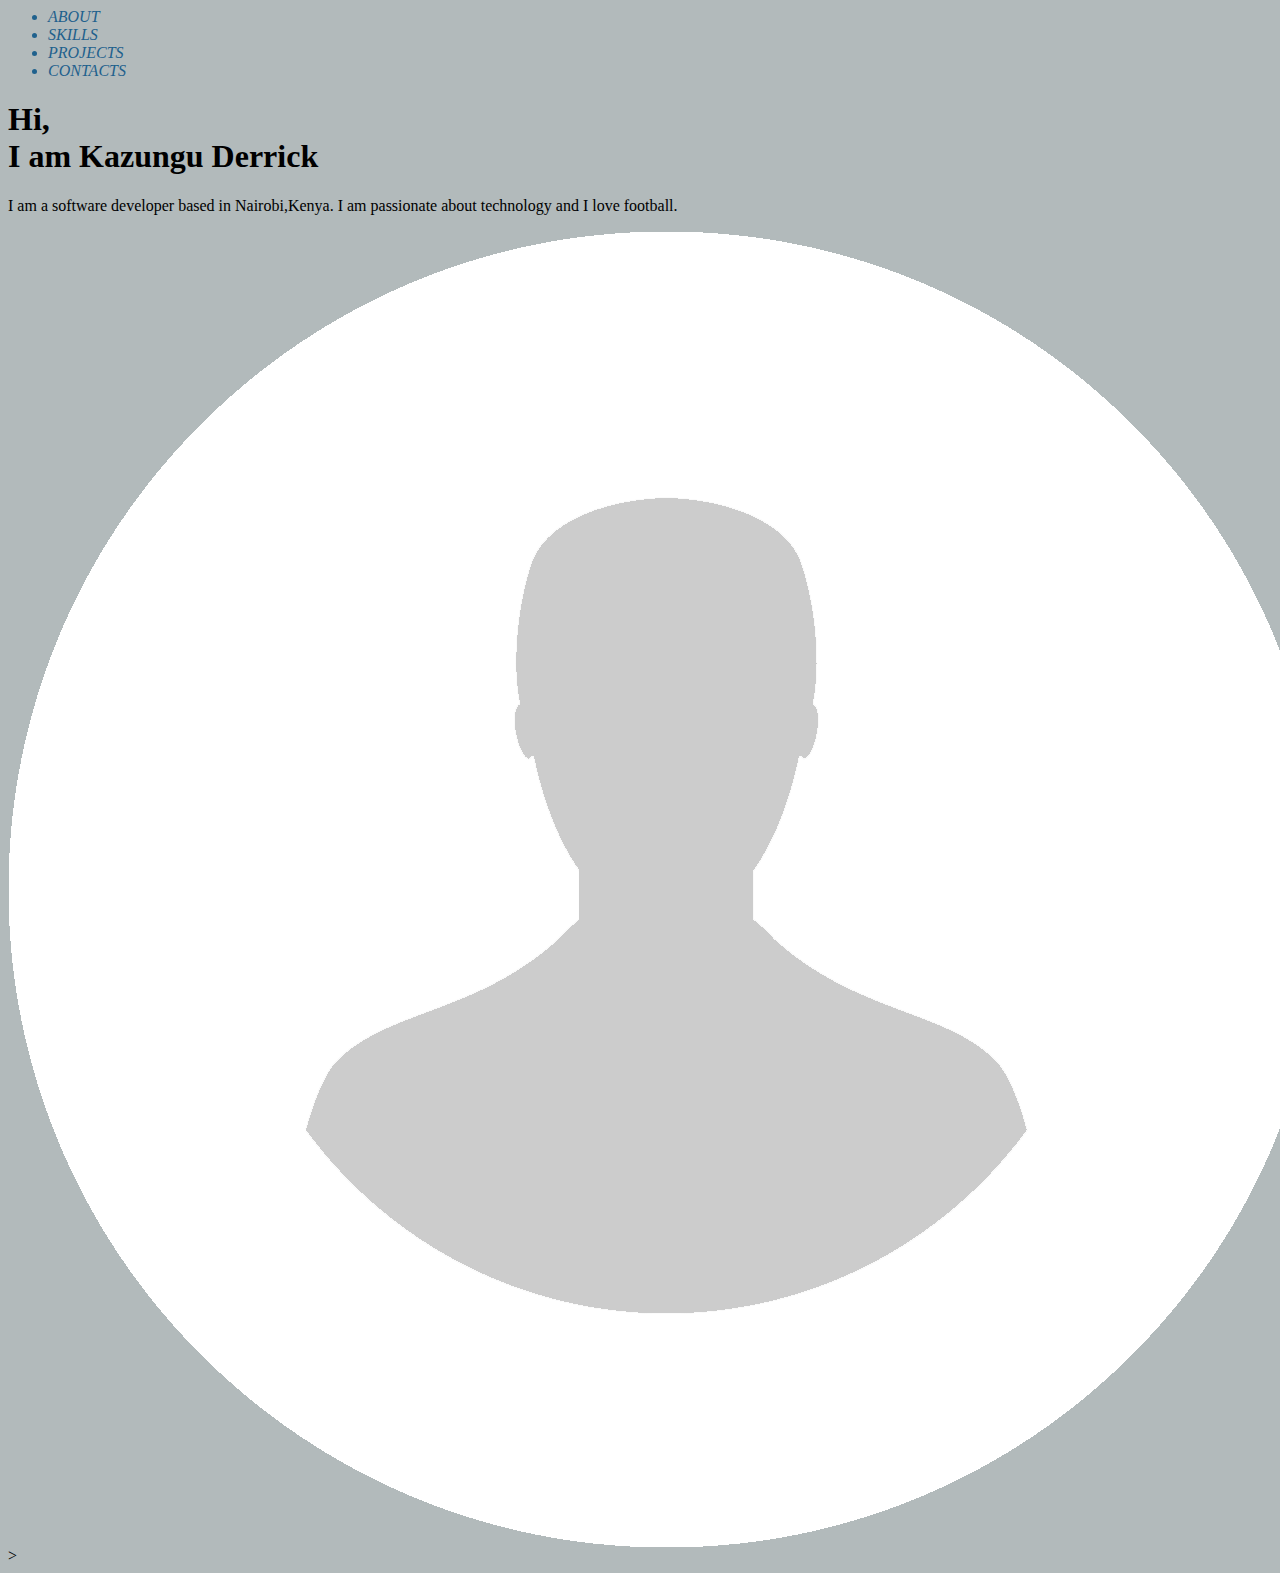
==== index.html @ 2dcb196d "add about section" ====
<html lang="en">
<head>
    <meta charset="UTF-8">
    <meta http-equiv="X-UA-Compatible" content="IE=edge">
    <meta name="viewport" content="width=device-width, initial-scale=1.0">
    <title>Personal Portfolio</title>
    <link rel="stylesheet" href="./assets/style.css">
</head>
<body>
    <header class="main-header">
        <nav>
            <ul class="sections">
                <li class="specific-sections">ABOUT</li>
                <li class="specific-sections">SKILLS</li>
                <li class="specific-sections">PROJECTS</li>
                <li class="specific-sections">CONTACTS</li>
            </ul>
        </nav>
    </header>
    <main>
    <section id="container-1">
        <div class="about">
            <div class="details">
                <h1>Hi, <br> I am Kazungu Derrick </h1>
                <p class="description">I am a software developer based in Nairobi,Kenya. I am passionate about technology and I love football.</p>
            </div>
            <div class="picture">
                <img src="./assets/img.png" alt="my-picture" />
            </div>
        </div>
    </section>
    <!-- skills section -->>
    </main>
</body>
</html>
---- assets/style.css ----
h2{
    font-weight: bold;
    font-family:cursive;
    font-style: normal;
    font-size: x-large;
    color: indigo;
}
body{
    background-color:#B2BABB;
}
li{
    font-style: italic;
    color: #1F618D;
    font-weight: 200;
}
img{
    border-radius:100px;
    
}
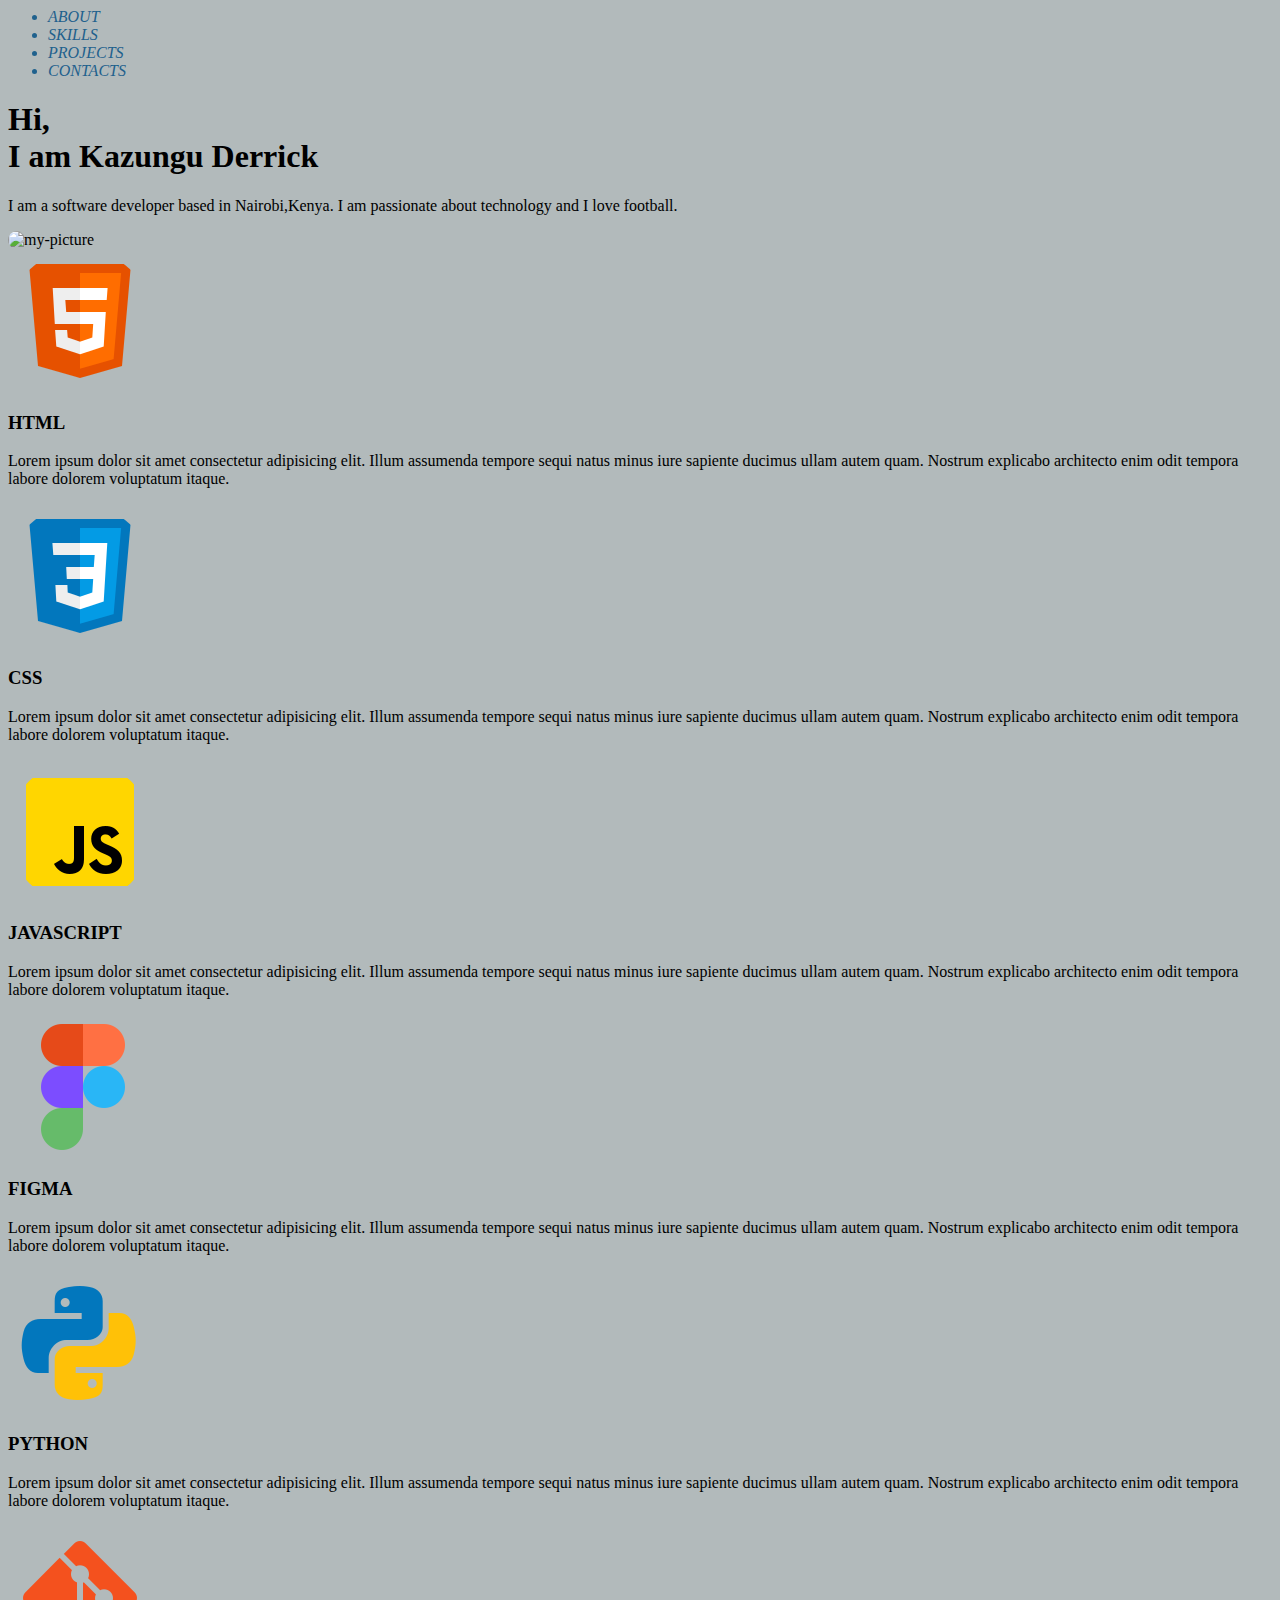
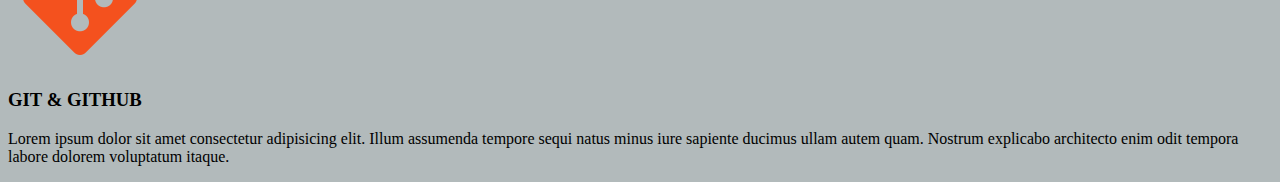
==== commit 68390c7f: "add skills sections and their respective description" ====
--- a/index.html
+++ b/index.html
@@ -25,11 +25,47 @@
                 <p class="description">I am a software developer based in Nairobi,Kenya. I am passionate about technology and I love football.</p>
             </div>
             <div class="picture">
-                <img src="./assets/img.png" alt="my-picture" />
+                <img src="./assets/img1.png" alt="my-picture" />
             </div>
         </div>
     </section>
-    <!-- skills section -->>
+
+    <!-- skills section -->
+    <section id="skills">
+        <div class="skill">
+            <img src="./assets/icons8-html-5-144.png" alt="">
+            <h3>HTML</h3>
+            <p class="skill-description">Lorem ipsum dolor sit amet consectetur adipisicing elit. Illum assumenda tempore sequi natus minus iure sapiente ducimus ullam autem quam. Nostrum explicabo architecto enim odit tempora labore dolorem voluptatum itaque.</p>
+        </div>
+        <div class="skill">
+            <img src="./assets/icons8-css3-144.png" alt="">
+            <h3>CSS</h3>
+            <p class="skill-description">Lorem ipsum dolor sit amet consectetur adipisicing elit. Illum assumenda tempore sequi natus minus iure sapiente ducimus ullam autem quam. Nostrum explicabo architecto enim odit tempora labore dolorem voluptatum itaque.</p>
+        </div>
+        <div class="skill">
+            <img src="./assets/icons8-javascript-144.png" alt="">
+            <h3>JAVASCRIPT</h3>
+            <p class="skill-description">Lorem ipsum dolor sit amet consectetur adipisicing elit. Illum assumenda tempore sequi natus minus iure sapiente ducimus ullam autem quam. Nostrum explicabo architecto enim odit tempora labore dolorem voluptatum itaque.</p>
+        </div>
+        <div class="skill">
+            <img src="./assets/icons8-figma-144.png" alt="">
+            <h3>FIGMA</h3>
+            <p class="skill-description">Lorem ipsum dolor sit amet consectetur adipisicing elit. Illum assumenda tempore sequi natus minus iure sapiente ducimus ullam autem quam. Nostrum explicabo architecto enim odit tempora labore dolorem voluptatum itaque.</p>
+        </div>
+        <div class="skill">
+            <img src="./assets/icons8-python-144.png" alt="">
+            <h3>PYTHON</h3>
+            <p class="skill-description">Lorem ipsum dolor sit amet consectetur adipisicing elit. Illum assumenda tempore sequi natus minus iure sapiente ducimus ullam autem quam. Nostrum explicabo architecto enim odit tempora labore dolorem voluptatum itaque.</p>
+        </div>
+        <div class="skill">
+            <img src="./assets/icons8-git-144.png" alt="">
+            <h3>GIT & GITHUB</h3>
+            <p class="skill-description">Lorem ipsum dolor sit amet consectetur adipisicing elit. Illum assumenda tempore sequi natus minus iure sapiente ducimus ullam autem quam. Nostrum explicabo architecto enim odit tempora labore dolorem voluptatum itaque.</p>
+        </div>
+        
+
+    </section>
+
     </main>
 </body>
 </html>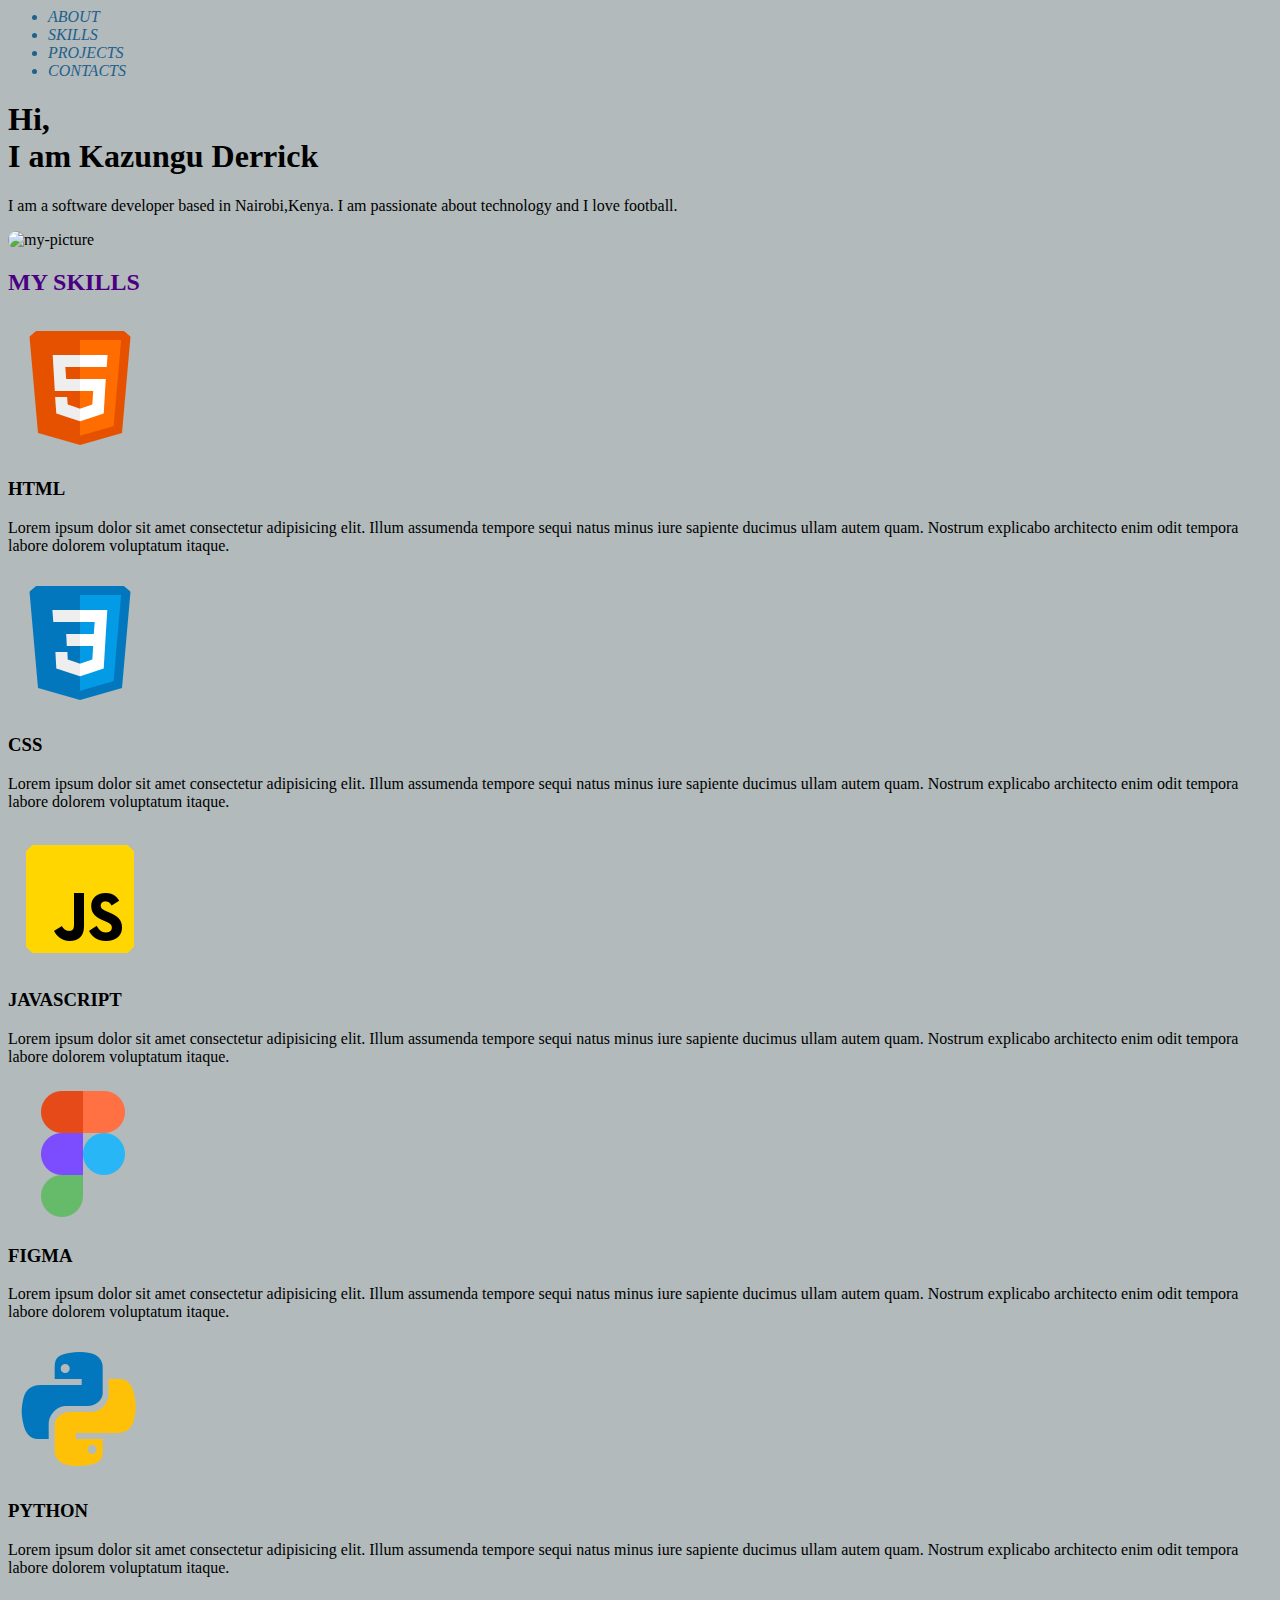
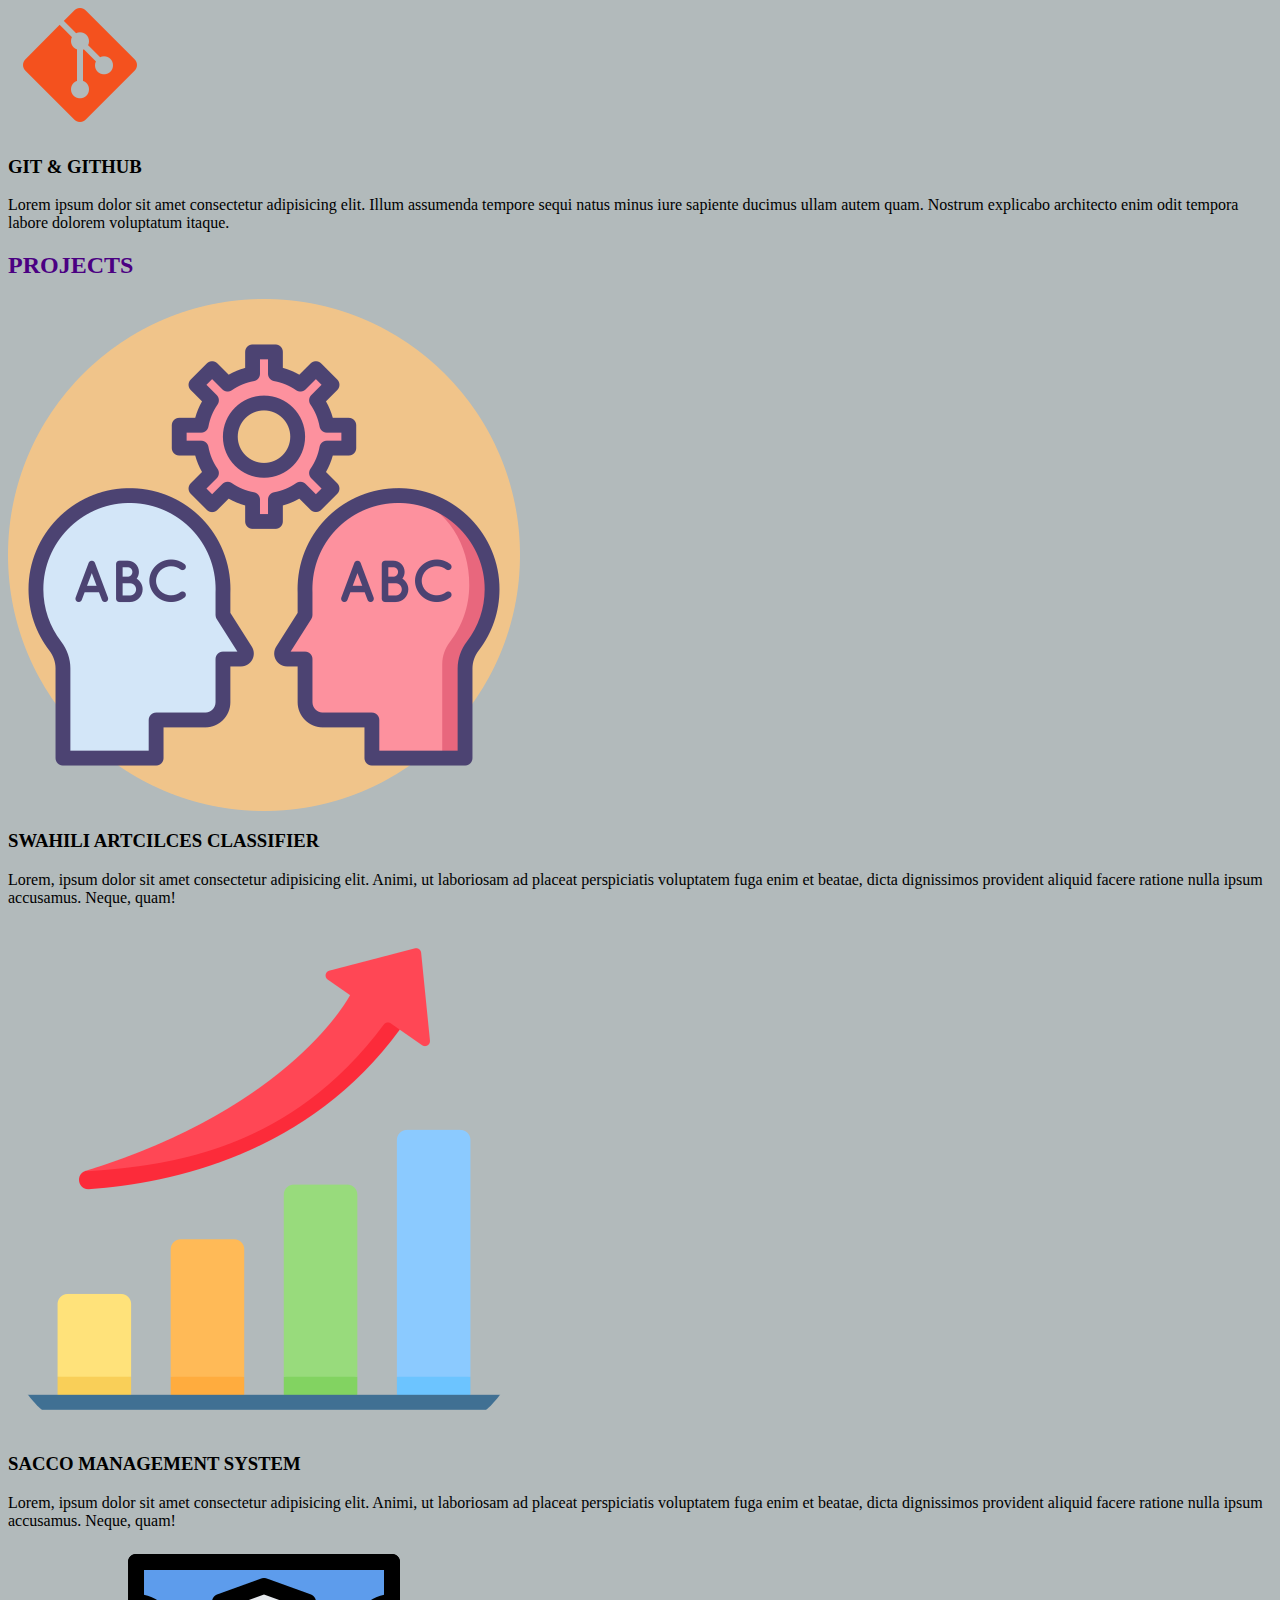
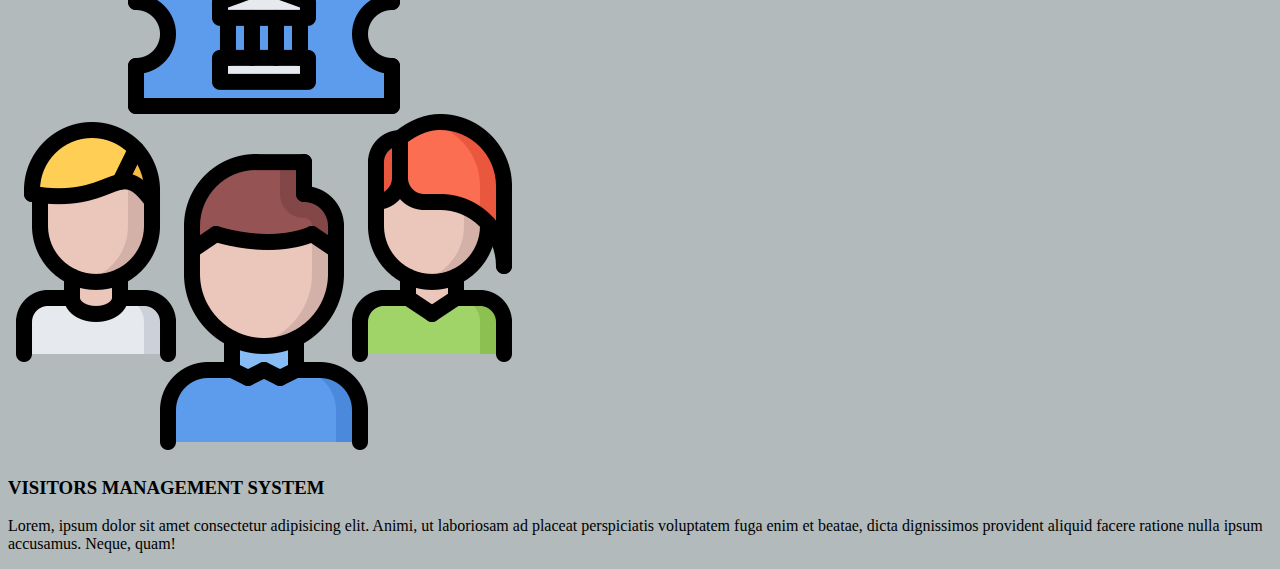
==== commit 57dacca4: "add projects section" ====
--- a/index.html
+++ b/index.html
@@ -32,6 +32,7 @@
 
     <!-- skills section -->
     <section id="skills">
+        <h2>MY SKILLS</h2>
         <div class="skill">
             <img src="./assets/icons8-html-5-144.png" alt="">
             <h3>HTML</h3>
@@ -62,7 +63,26 @@
             <h3>GIT & GITHUB</h3>
             <p class="skill-description">Lorem ipsum dolor sit amet consectetur adipisicing elit. Illum assumenda tempore sequi natus minus iure sapiente ducimus ullam autem quam. Nostrum explicabo architecto enim odit tempora labore dolorem voluptatum itaque.</p>
         </div>
-        
+    </section>
+
+    <!-- projects section -->
+    <section id="projects-section">
+        <h2>PROJECTS</h2>
+        <div class="project">
+            <img src="./assets/language.png" alt="NLP">
+            <h3>SWAHILI ARTCILCES CLASSIFIER</h3>
+            <p>Lorem, ipsum dolor sit amet consectetur adipisicing elit. Animi, ut laboriosam ad placeat perspiciatis voluptatem fuga enim et beatae, dicta dignissimos provident aliquid facere ratione nulla ipsum accusamus. Neque, quam!</p>
+        </div>
+        <div class="project">
+            <img src="./assets/growth.png" alt="NLP">
+            <h3>SACCO MANAGEMENT SYSTEM</h3>
+            <p>Lorem, ipsum dolor sit amet consectetur adipisicing elit. Animi, ut laboriosam ad placeat perspiciatis voluptatem fuga enim et beatae, dicta dignissimos provident aliquid facere ratione nulla ipsum accusamus. Neque, quam!</p>
+        </div>
+        <div class="project">
+            <img src="./assets/visitors.png" alt="NLP">
+            <h3>VISITORS MANAGEMENT SYSTEM</h3>
+            <p>Lorem, ipsum dolor sit amet consectetur adipisicing elit. Animi, ut laboriosam ad placeat perspiciatis voluptatem fuga enim et beatae, dicta dignissimos provident aliquid facere ratione nulla ipsum accusamus. Neque, quam!</p>
+        </div>
 
     </section>
 
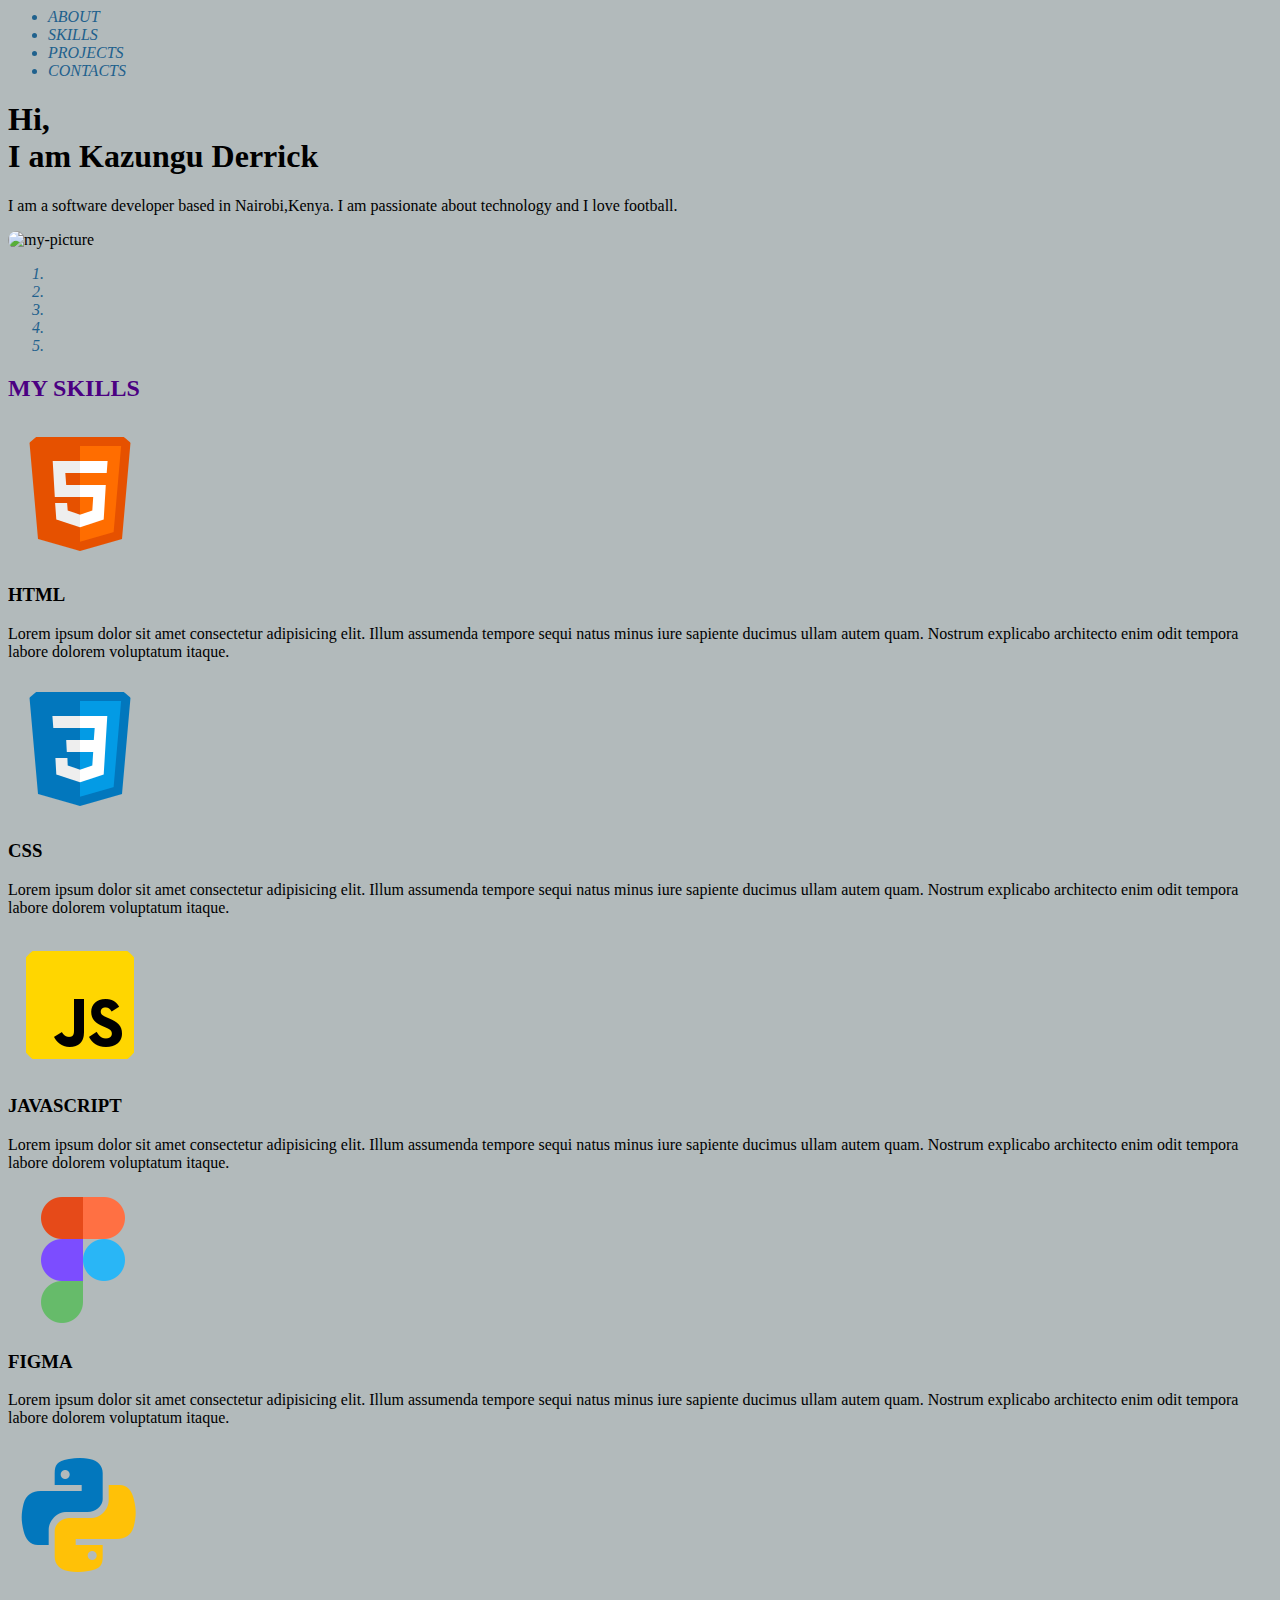
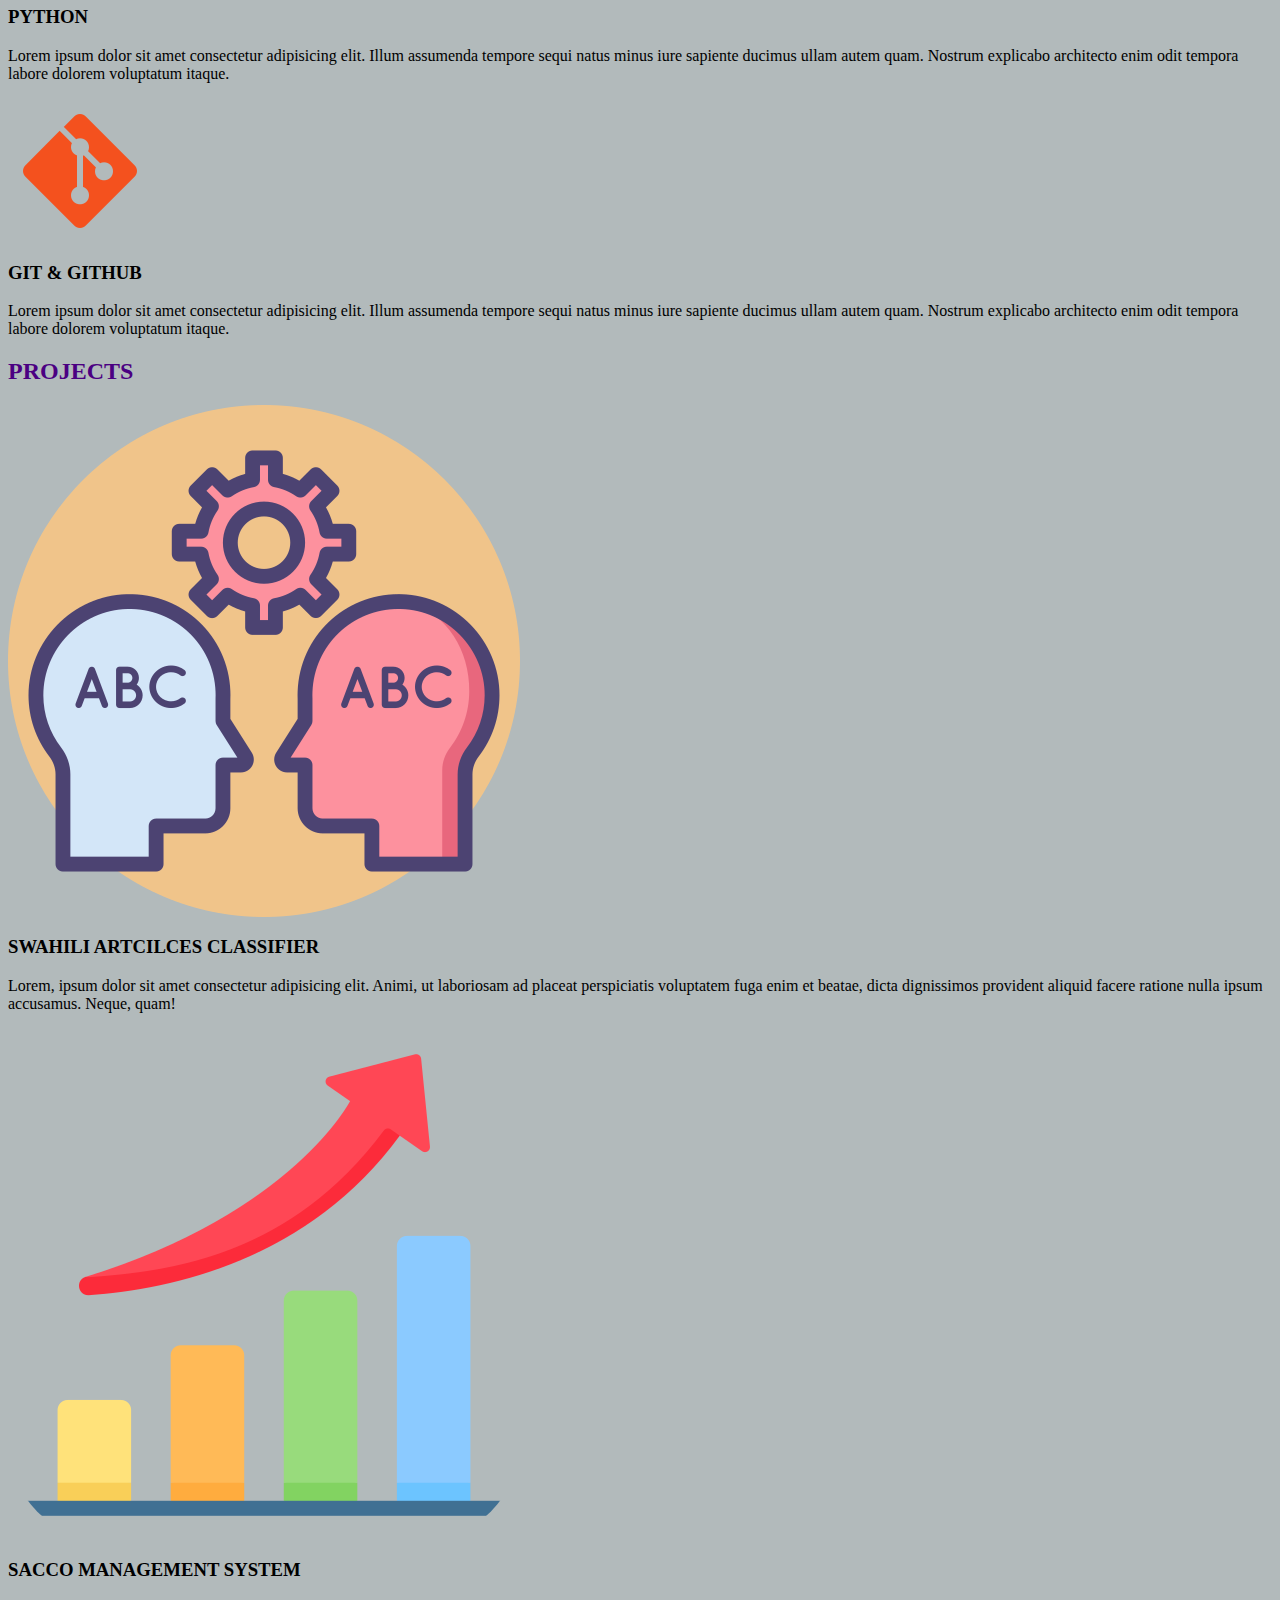
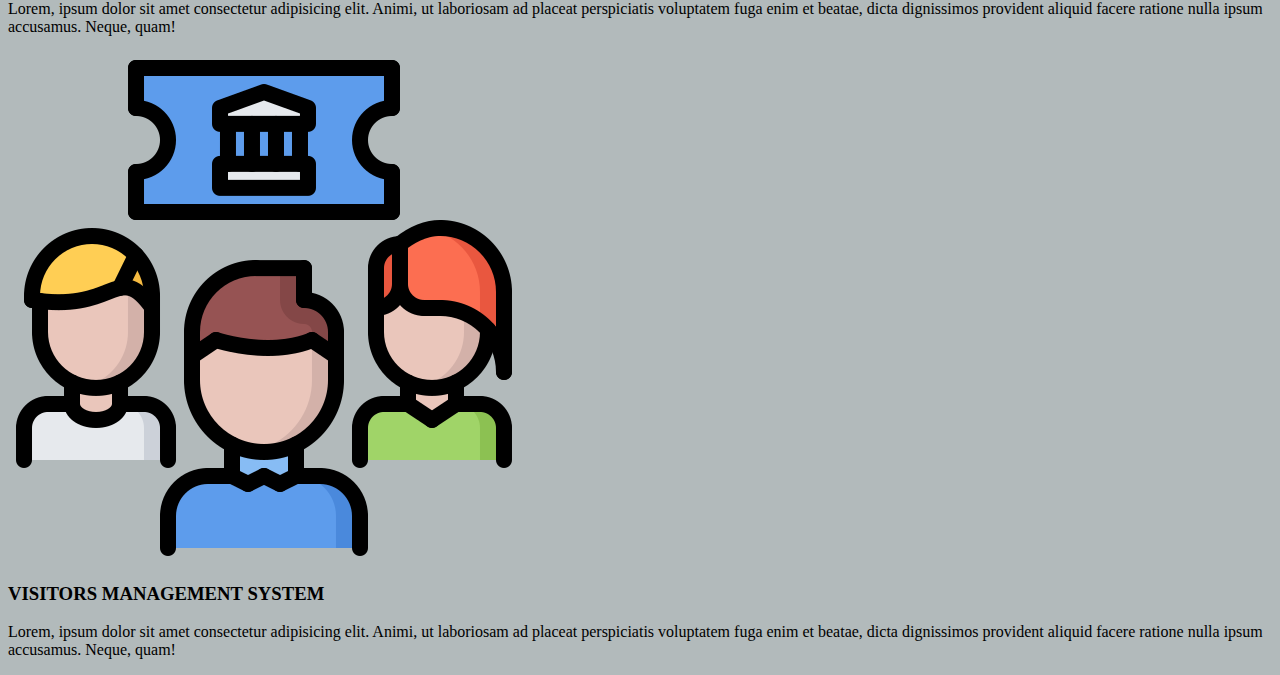
==== commit ba74438b: "add contacts section" ====
--- a/index.html
+++ b/index.html
@@ -26,6 +26,15 @@
             </div>
             <div class="picture">
                 <img src="./assets/img1.png" alt="my-picture" />
+            </div>
+            <div class="contact">
+                <ol>
+                    <li><i class="fa fa-whatsapp" aria-hidden="true"></i></li>
+                    <li><i class="fa fa-envelope" aria-hidden="true"></i></li>
+                    <li><i class="fa fa-linkedin-square" aria-hidden="true"></i></li>
+                    <li><i class="fa fa-twitter" aria-hidden="true"></i></li>
+                    <li><i class="fa fa-phone" aria-hidden="true"></i></li>
+                </ol>
             </div>
         </div>
     </section>
@@ -83,9 +92,13 @@
             <h3>VISITORS MANAGEMENT SYSTEM</h3>
             <p>Lorem, ipsum dolor sit amet consectetur adipisicing elit. Animi, ut laboriosam ad placeat perspiciatis voluptatem fuga enim et beatae, dicta dignissimos provident aliquid facere ratione nulla ipsum accusamus. Neque, quam!</p>
         </div>
+    </section>
+
+<!-- contacts section -->
+    <section id="contacts">
+
 
     </section>
-
     </main>
 </body>
 </html>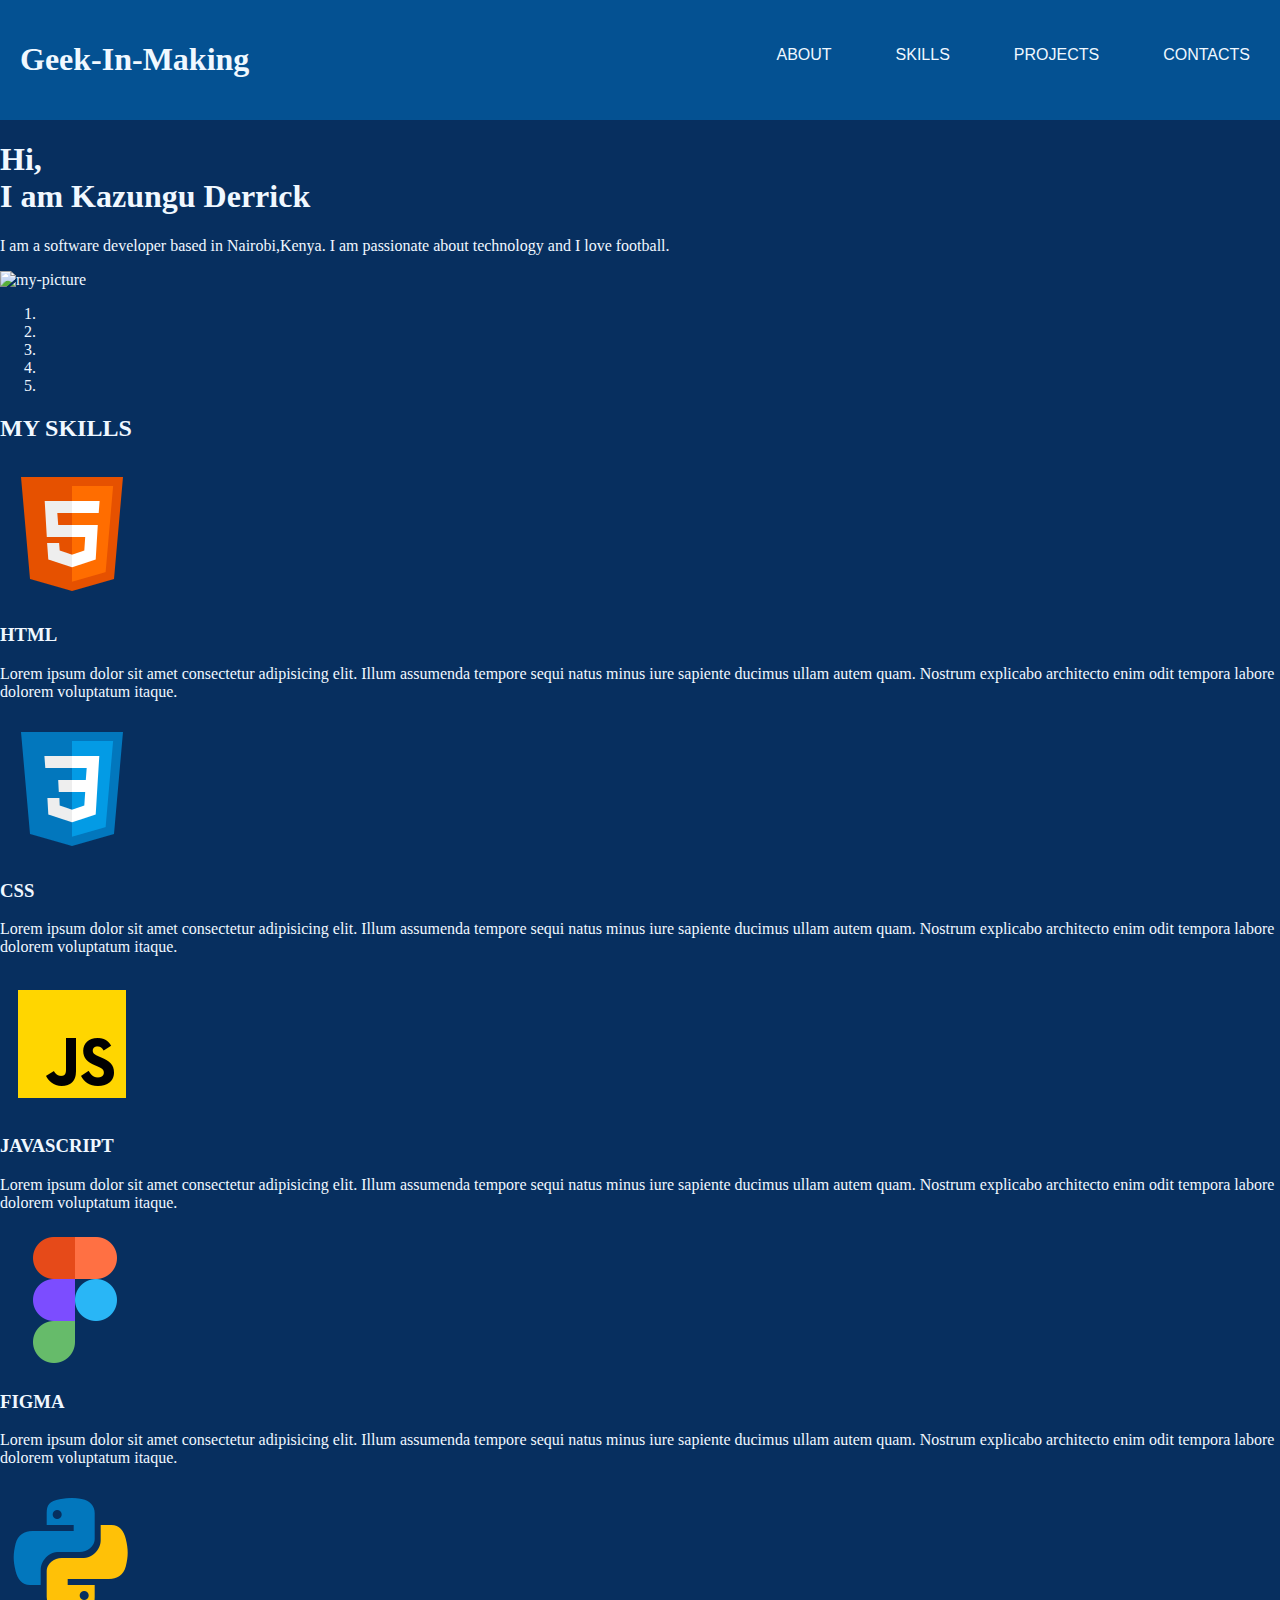
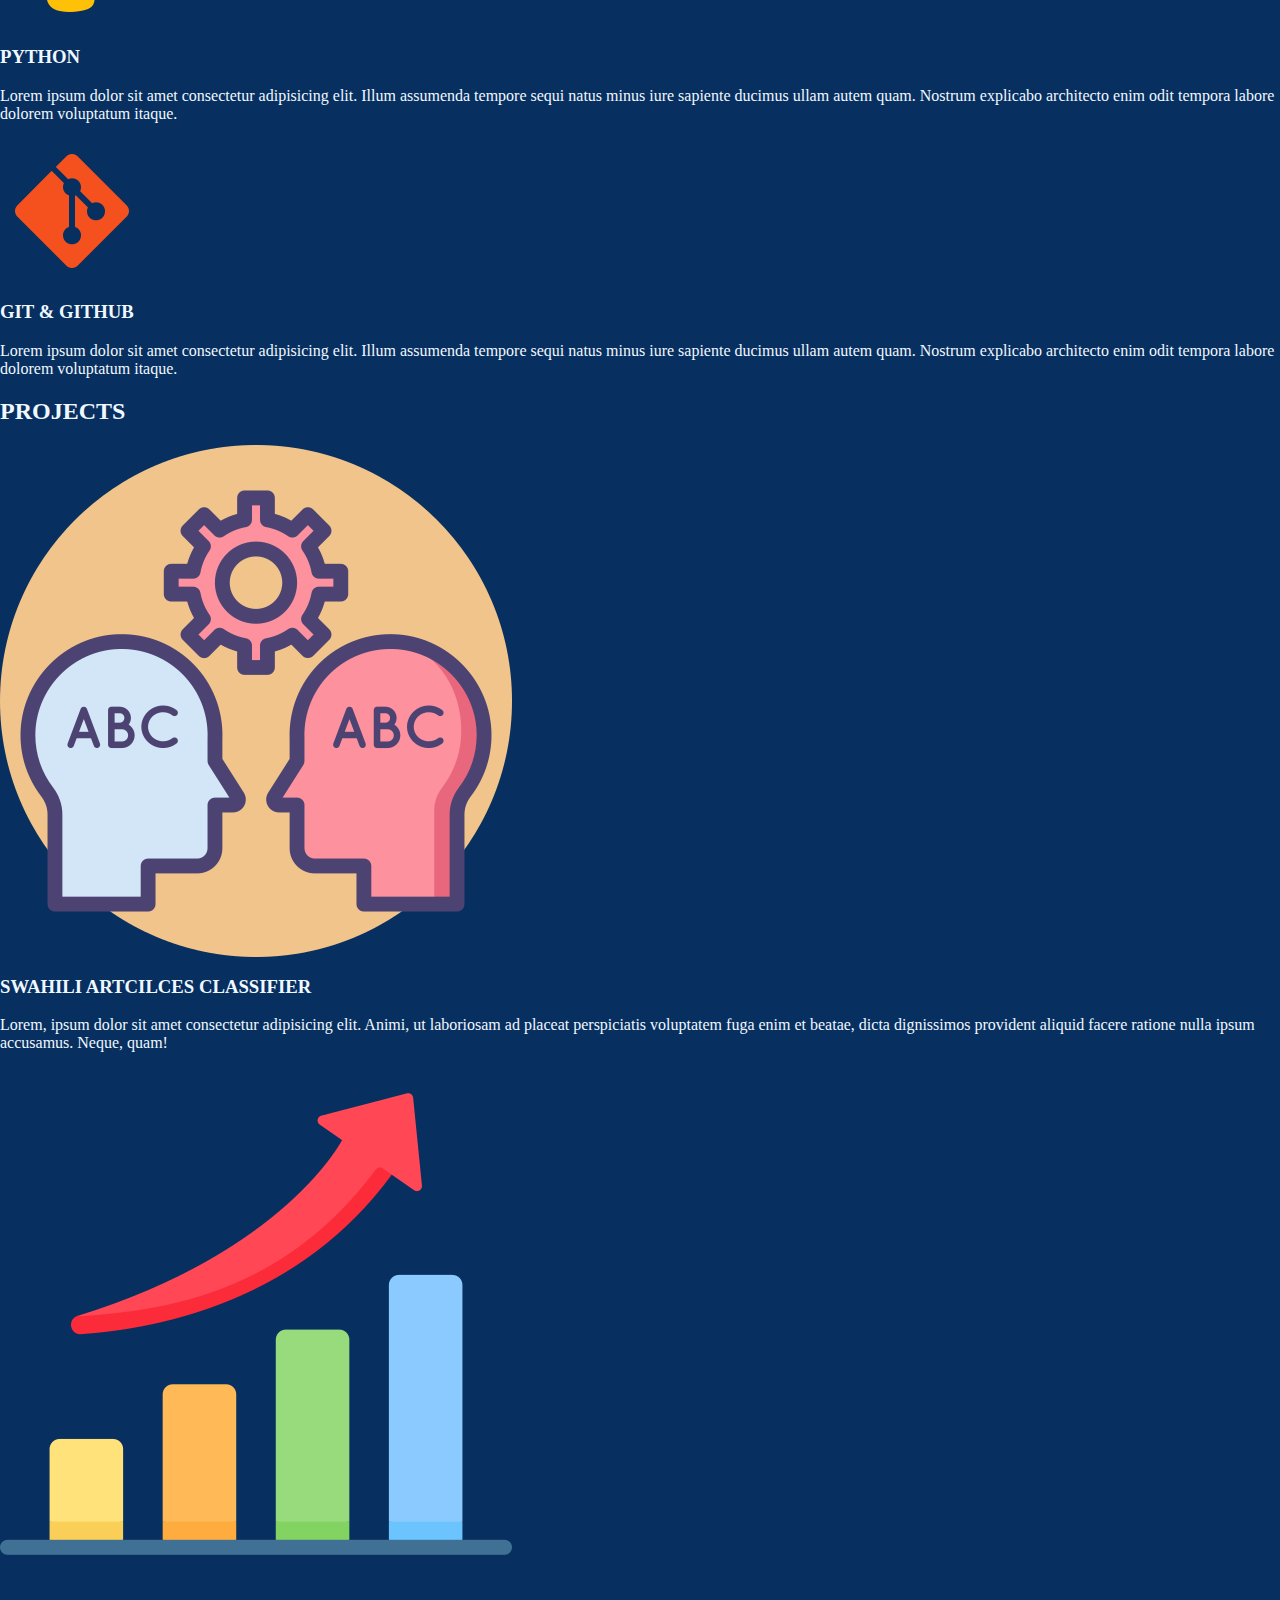
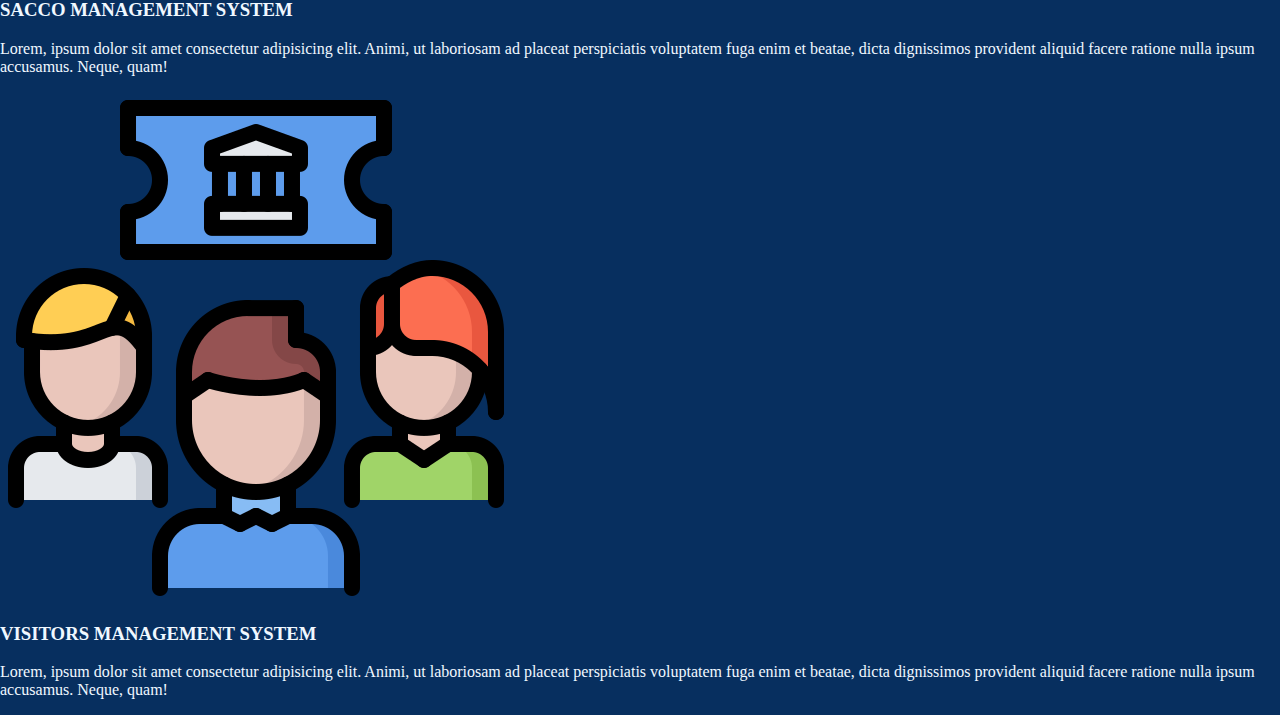
==== commit 2952a044: "style navigation bar" ====
--- a/index.html
+++ b/index.html
@@ -9,12 +9,18 @@
 <body>
     <header class="main-header">
         <nav>
+            <div class="name">
+               <h1>Geek-In-Making</h1>
+            </div>
+            <div class="links">
             <ul class="sections">
+               
                 <li class="specific-sections">ABOUT</li>
                 <li class="specific-sections">SKILLS</li>
                 <li class="specific-sections">PROJECTS</li>
                 <li class="specific-sections">CONTACTS</li>
             </ul>
+        </div>
         </nav>
     </header>
     <main>
--- a/assets/style.css
+++ b/assets/style.css
@@ -1,19 +1,36 @@
-h2{
-    font-weight: bold;
-    font-family:cursive;
-    font-style: normal;
-    font-size: x-large;
-    color: indigo;
+*{
+    color: aliceblue;
 }
-body{
-    background-color:#B2BABB;
+body {
+    background-color: #B2BABB;
+    margin: 0;
+    padding: 0;
+    background-color: #072F5F;
+    color: ;
 }
-li{
-    font-style: italic;
-    color: #1F618D;
-    font-weight: 200;
+
+nav {
+    display: flex;
+    justify-content: space-between;
+    /* display: inline-block; */
+    width: 100%;
+    z-index: 1;
+    /* position: fixed; */
+    /* background-color: #072F5F; */
+    /* color: aliceblue; */
+    background-color: #045192
 }
-img{
-    border-radius:100px;
-    
+
+nav>.name {
+    width: 40%
+}
+
+nav>.name>h1 {
+    padding: 20px;
+}
+
+nav>.links>.sections>li {
+    display: inline-block;
+    padding: 30px;
+    font-family: 'Gill Sans', 'Gill Sans MT', Calibri, 'Trebuchet MS', sans-serif;
 }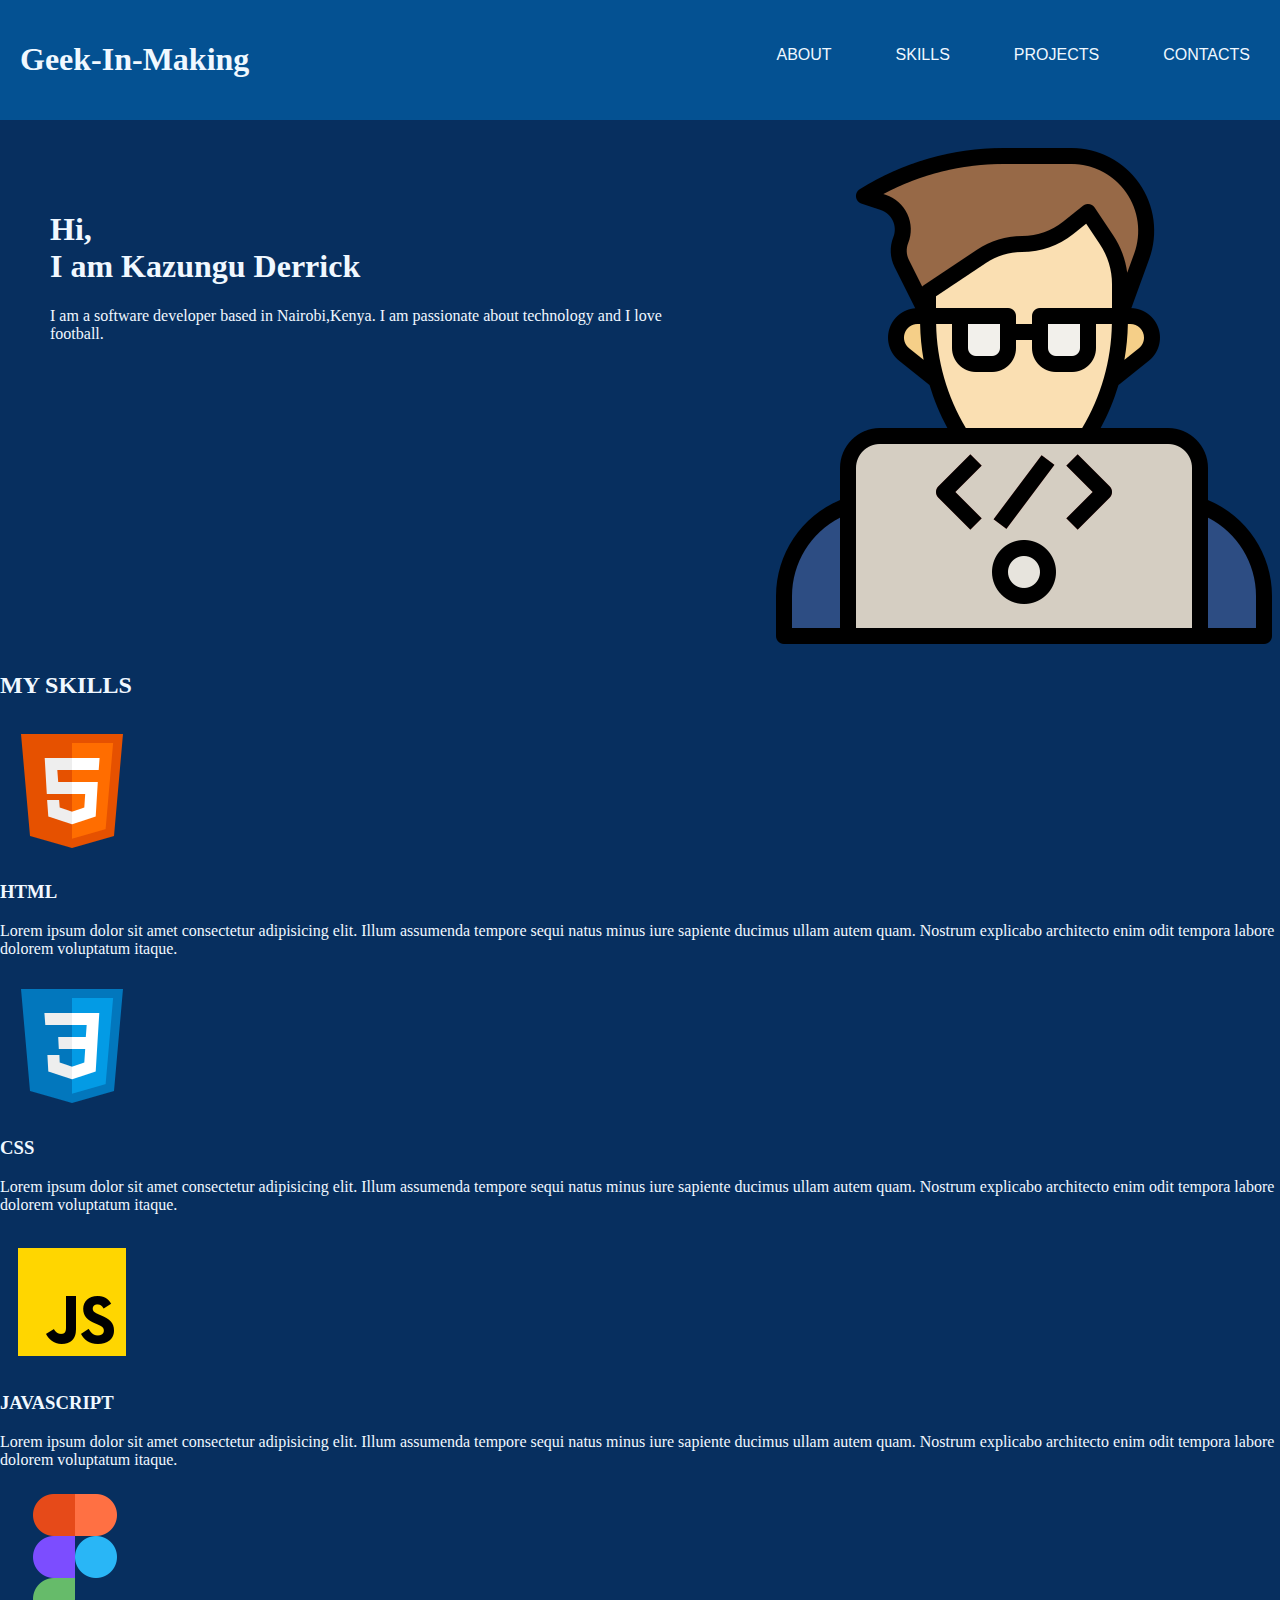
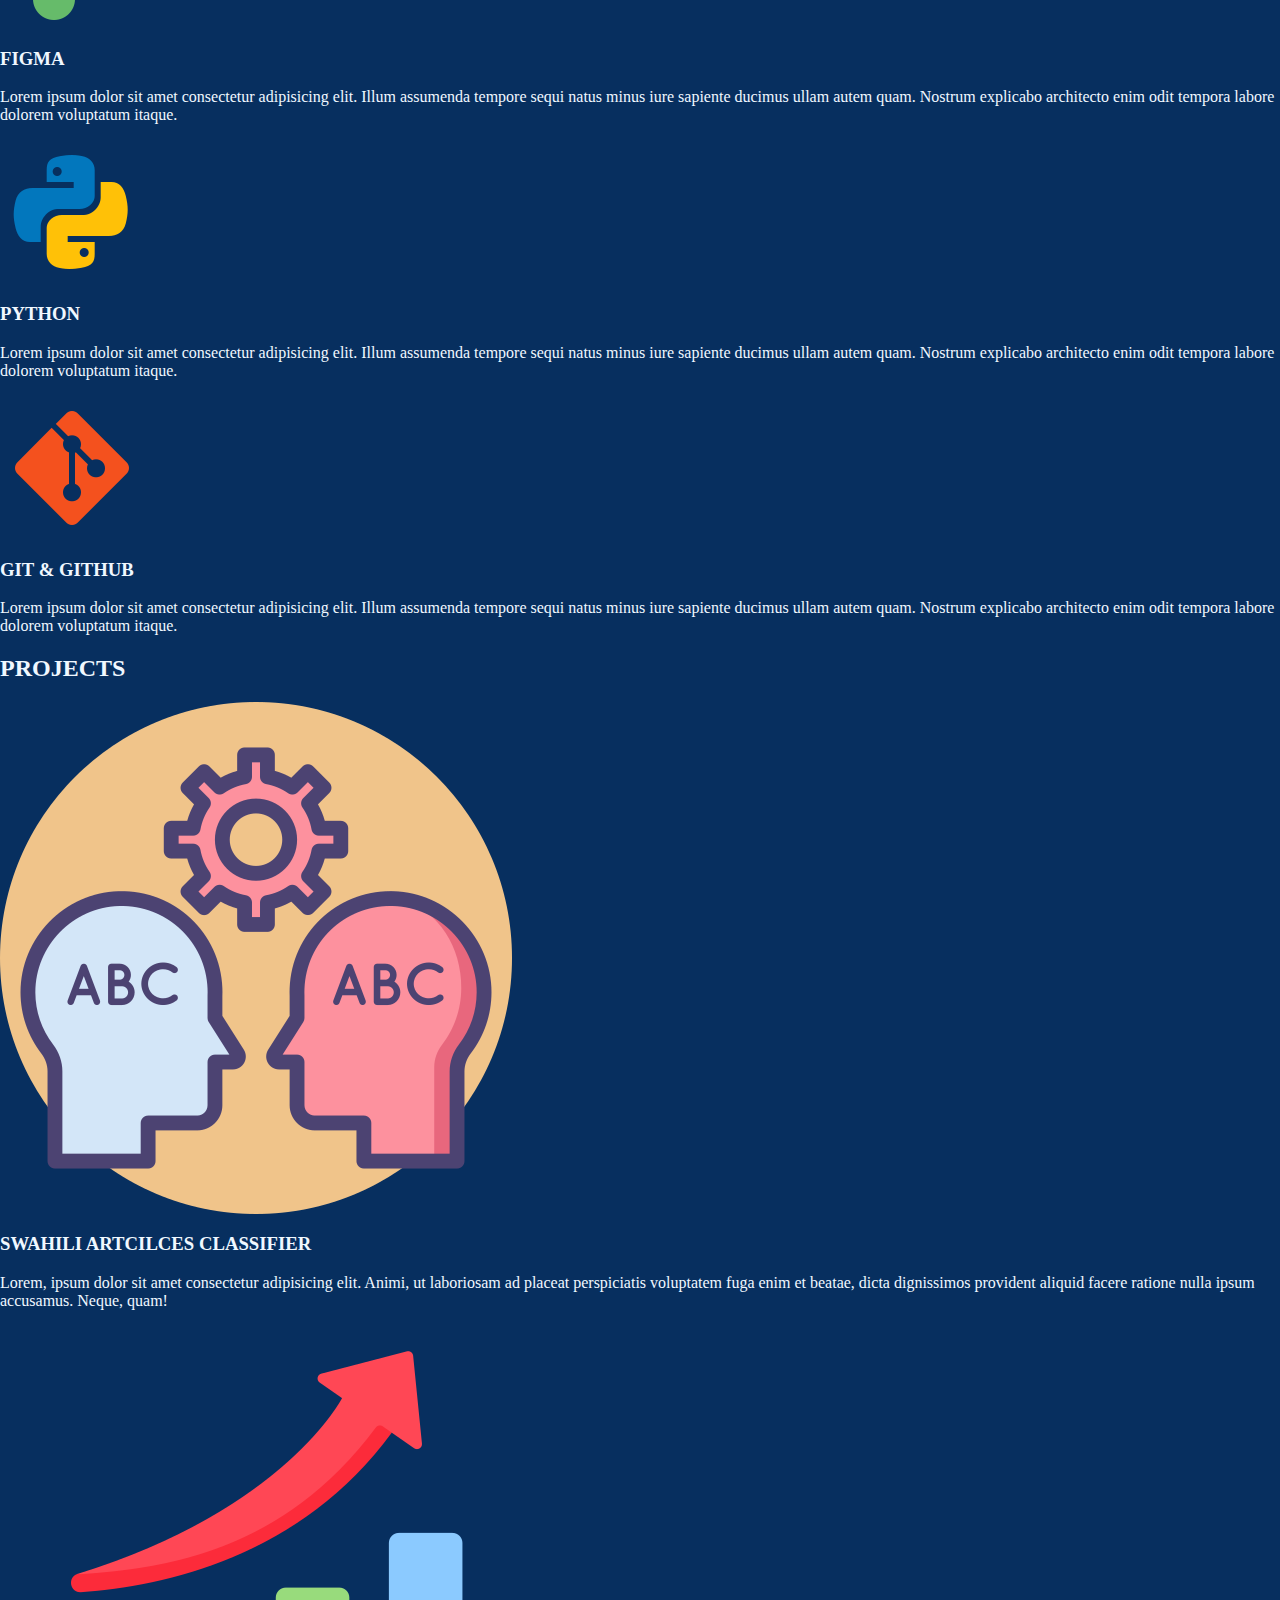
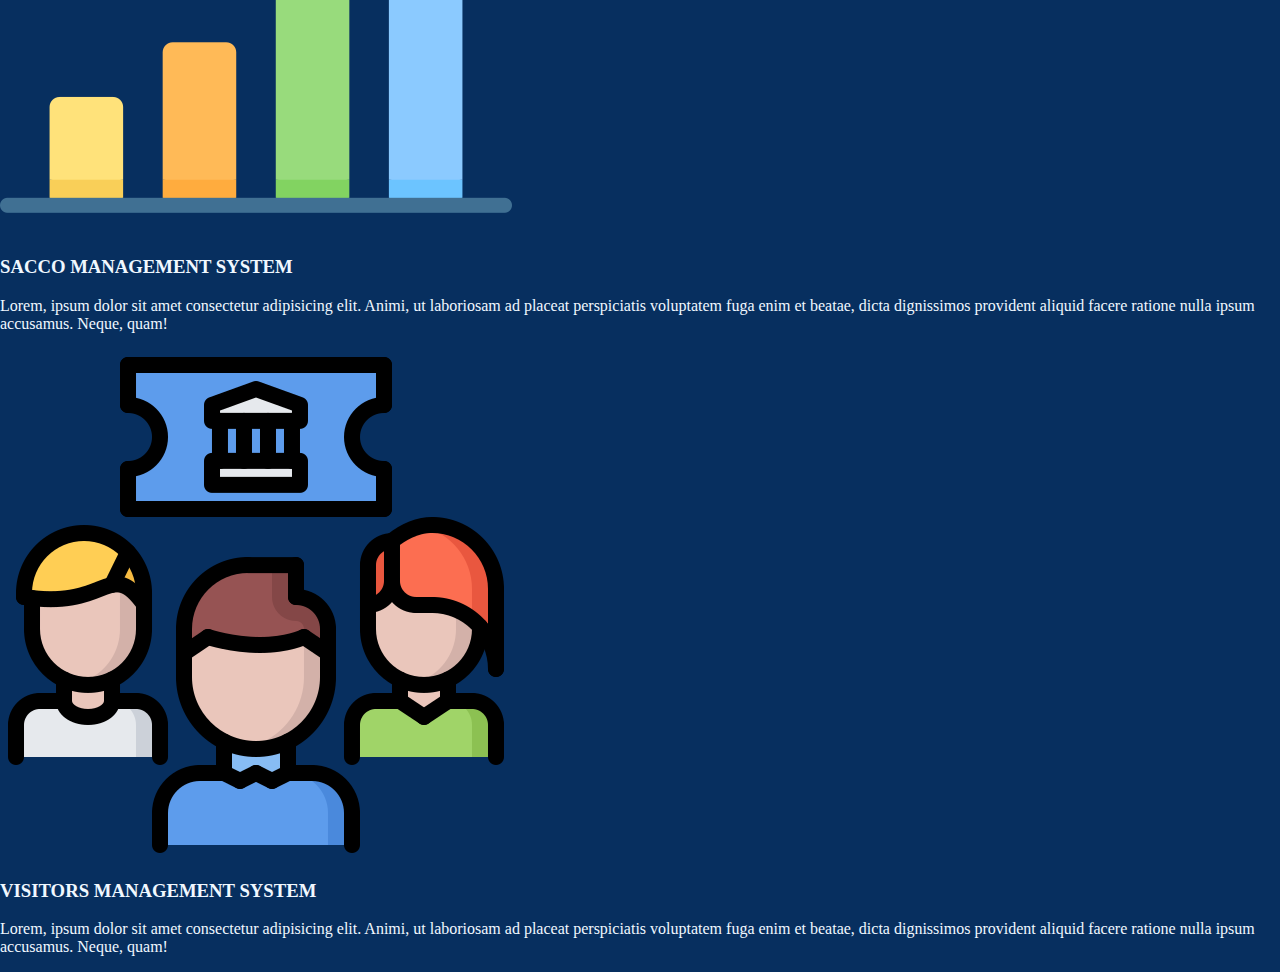
==== commit b575c20e: "style about section" ====
--- a/index.html
+++ b/index.html
@@ -31,9 +31,9 @@
                 <p class="description">I am a software developer based in Nairobi,Kenya. I am passionate about technology and I love football.</p>
             </div>
             <div class="picture">
-                <img src="./assets/img1.png" alt="my-picture" />
+                <img src="./assets/coding.png" alt="my-picture" />
             </div>
-            <div class="contact">
+            <!-- <div class="contact">
                 <ol>
                     <li><i class="fa fa-whatsapp" aria-hidden="true"></i></li>
                     <li><i class="fa fa-envelope" aria-hidden="true"></i></li>
@@ -41,7 +41,7 @@
                     <li><i class="fa fa-twitter" aria-hidden="true"></i></li>
                     <li><i class="fa fa-phone" aria-hidden="true"></i></li>
                 </ol>
-            </div>
+            </div> -->
         </div>
     </section>
 
--- a/assets/style.css
+++ b/assets/style.css
@@ -12,12 +12,8 @@
 nav {
     display: flex;
     justify-content: space-between;
-    /* display: inline-block; */
     width: 100%;
     z-index: 1;
-    /* position: fixed; */
-    /* background-color: #072F5F; */
-    /* color: aliceblue; */
     background-color: #045192
 }
 
@@ -33,4 +29,18 @@
     display: inline-block;
     padding: 30px;
     font-family: 'Gill Sans', 'Gill Sans MT', Calibri, 'Trebuchet MS', sans-serif;
-}+} 
+main{
+    margin-top: 20px;
+}
+main > #container-1 > .about{
+    width: 100%;
+    display: flex;
+    justify-content: space-evenly;
+    /* padding: 30px; */
+}
+main > #container-1 > .about > .details , picture{
+    padding: 30px;
+    margin: 20px;
+}
+ 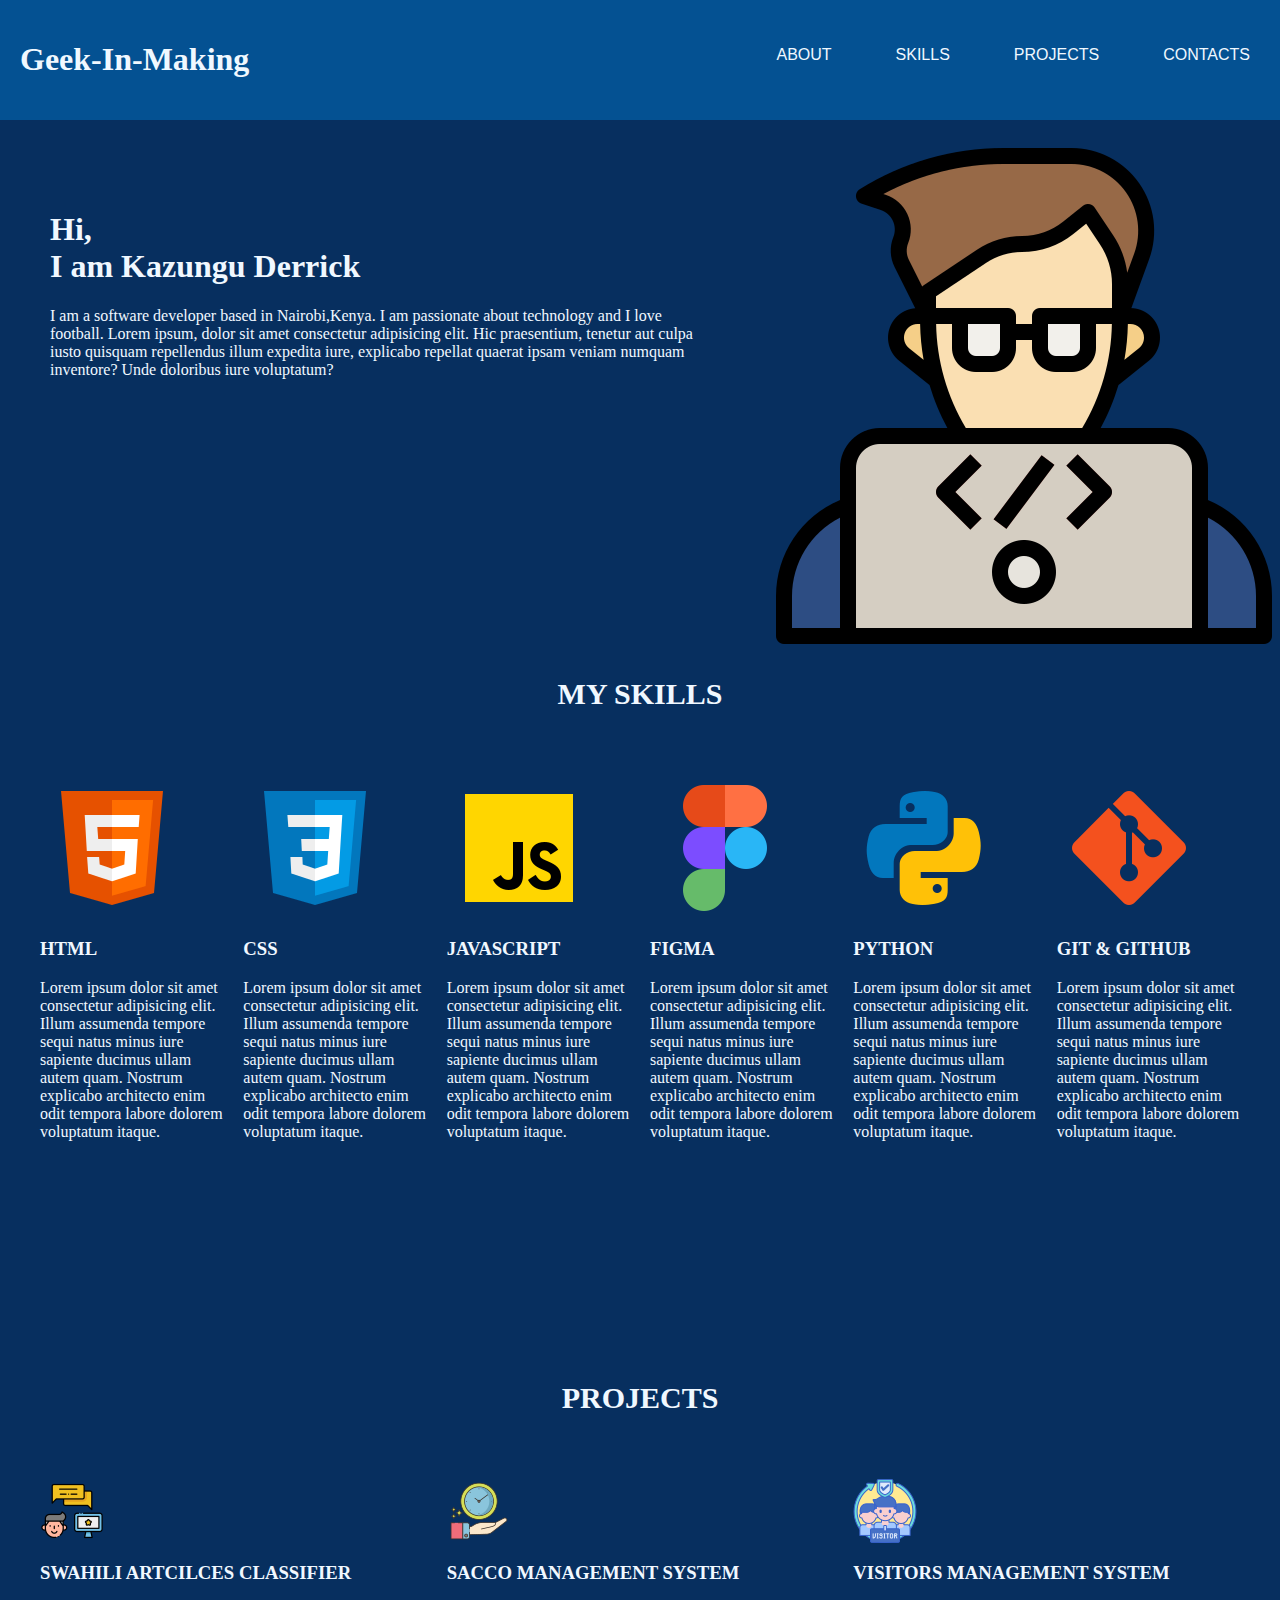
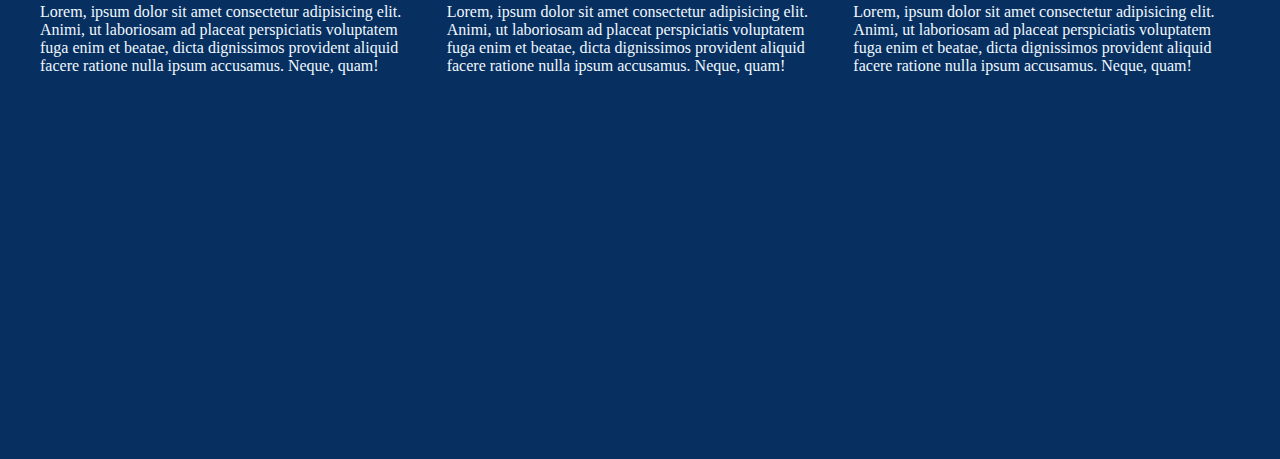
==== commit d07305d9: "style project section" ====
--- a/index.html
+++ b/index.html
@@ -28,7 +28,7 @@
         <div class="about">
             <div class="details">
                 <h1>Hi, <br> I am Kazungu Derrick </h1>
-                <p class="description">I am a software developer based in Nairobi,Kenya. I am passionate about technology and I love football.</p>
+                <p class="description">I am a software developer based in Nairobi,Kenya. I am passionate about technology and I love football. Lorem ipsum, dolor sit amet consectetur adipisicing elit. Hic praesentium, tenetur aut culpa iusto quisquam repellendus illum expedita iure, explicabo repellat quaerat ipsam veniam numquam inventore? Unde doloribus iure voluptatum?</p>
             </div>
             <div class="picture">
                 <img src="./assets/coding.png" alt="my-picture" />
@@ -48,6 +48,7 @@
     <!-- skills section -->
     <section id="skills">
         <h2>MY SKILLS</h2>
+        <div class="my-skills">
         <div class="skill">
             <img src="./assets/icons8-html-5-144.png" alt="">
             <h3>HTML</h3>
@@ -78,26 +79,31 @@
             <h3>GIT & GITHUB</h3>
             <p class="skill-description">Lorem ipsum dolor sit amet consectetur adipisicing elit. Illum assumenda tempore sequi natus minus iure sapiente ducimus ullam autem quam. Nostrum explicabo architecto enim odit tempora labore dolorem voluptatum itaque.</p>
         </div>
+        </div>
     </section>
 
     <!-- projects section -->
     <section id="projects-section">
+
         <h2>PROJECTS</h2>
+        <div class="my-projects">
         <div class="project">
-            <img src="./assets/language.png" alt="NLP">
+            <img src="./assets/icons8-natural-language-processing-64.png" alt="NLP">
             <h3>SWAHILI ARTCILCES CLASSIFIER</h3>
             <p>Lorem, ipsum dolor sit amet consectetur adipisicing elit. Animi, ut laboriosam ad placeat perspiciatis voluptatem fuga enim et beatae, dicta dignissimos provident aliquid facere ratione nulla ipsum accusamus. Neque, quam!</p>
         </div>
         <div class="project">
-            <img src="./assets/growth.png" alt="NLP">
+            <img src="./assets/icons8-savings-64.png" alt="NLP">
             <h3>SACCO MANAGEMENT SYSTEM</h3>
             <p>Lorem, ipsum dolor sit amet consectetur adipisicing elit. Animi, ut laboriosam ad placeat perspiciatis voluptatem fuga enim et beatae, dicta dignissimos provident aliquid facere ratione nulla ipsum accusamus. Neque, quam!</p>
         </div>
         <div class="project">
-            <img src="./assets/visitors.png" alt="NLP">
+            <img src="./assets/icons8-visitors-64.png" alt="NLP">
             <h3>VISITORS MANAGEMENT SYSTEM</h3>
             <p>Lorem, ipsum dolor sit amet consectetur adipisicing elit. Animi, ut laboriosam ad placeat perspiciatis voluptatem fuga enim et beatae, dicta dignissimos provident aliquid facere ratione nulla ipsum accusamus. Neque, quam!</p>
         </div>
+        </div>
+        
     </section>
 
 <!-- contacts section -->
--- a/assets/style.css
+++ b/assets/style.css
@@ -6,7 +6,7 @@
     margin: 0;
     padding: 0;
     background-color: #072F5F;
-    color: ;
+    /* color: ; */
 }
 
 nav {
@@ -43,4 +43,41 @@
     padding: 30px;
     margin: 20px;
 }
- + h2{
+     font-size: 30px;
+     text-align: center;
+ }
+ .my-skills{
+     display: flex;
+     justify-content: space-around;
+     align-items: center;
+   
+     padding: 30px;
+    
+ }
+ .my-skills .skill{
+     
+     width: 30%;
+     height: 60vh;
+     color: black;
+     margin: 10px;
+     border-radius: 50px;
+ }
+ .my-skills .skill img{
+     width: 100%;
+     width: auto;
+ }
+ .my-projects{
+    display: flex;
+    justify-content: space-around;
+    align-items: center;
+    padding: 30px;
+    
+ }
+ #projects-section  .project{
+    width: 33%;
+    height: 60vh;
+    color: black;
+    margin: 10px;
+    border-radius: 50px;
+ }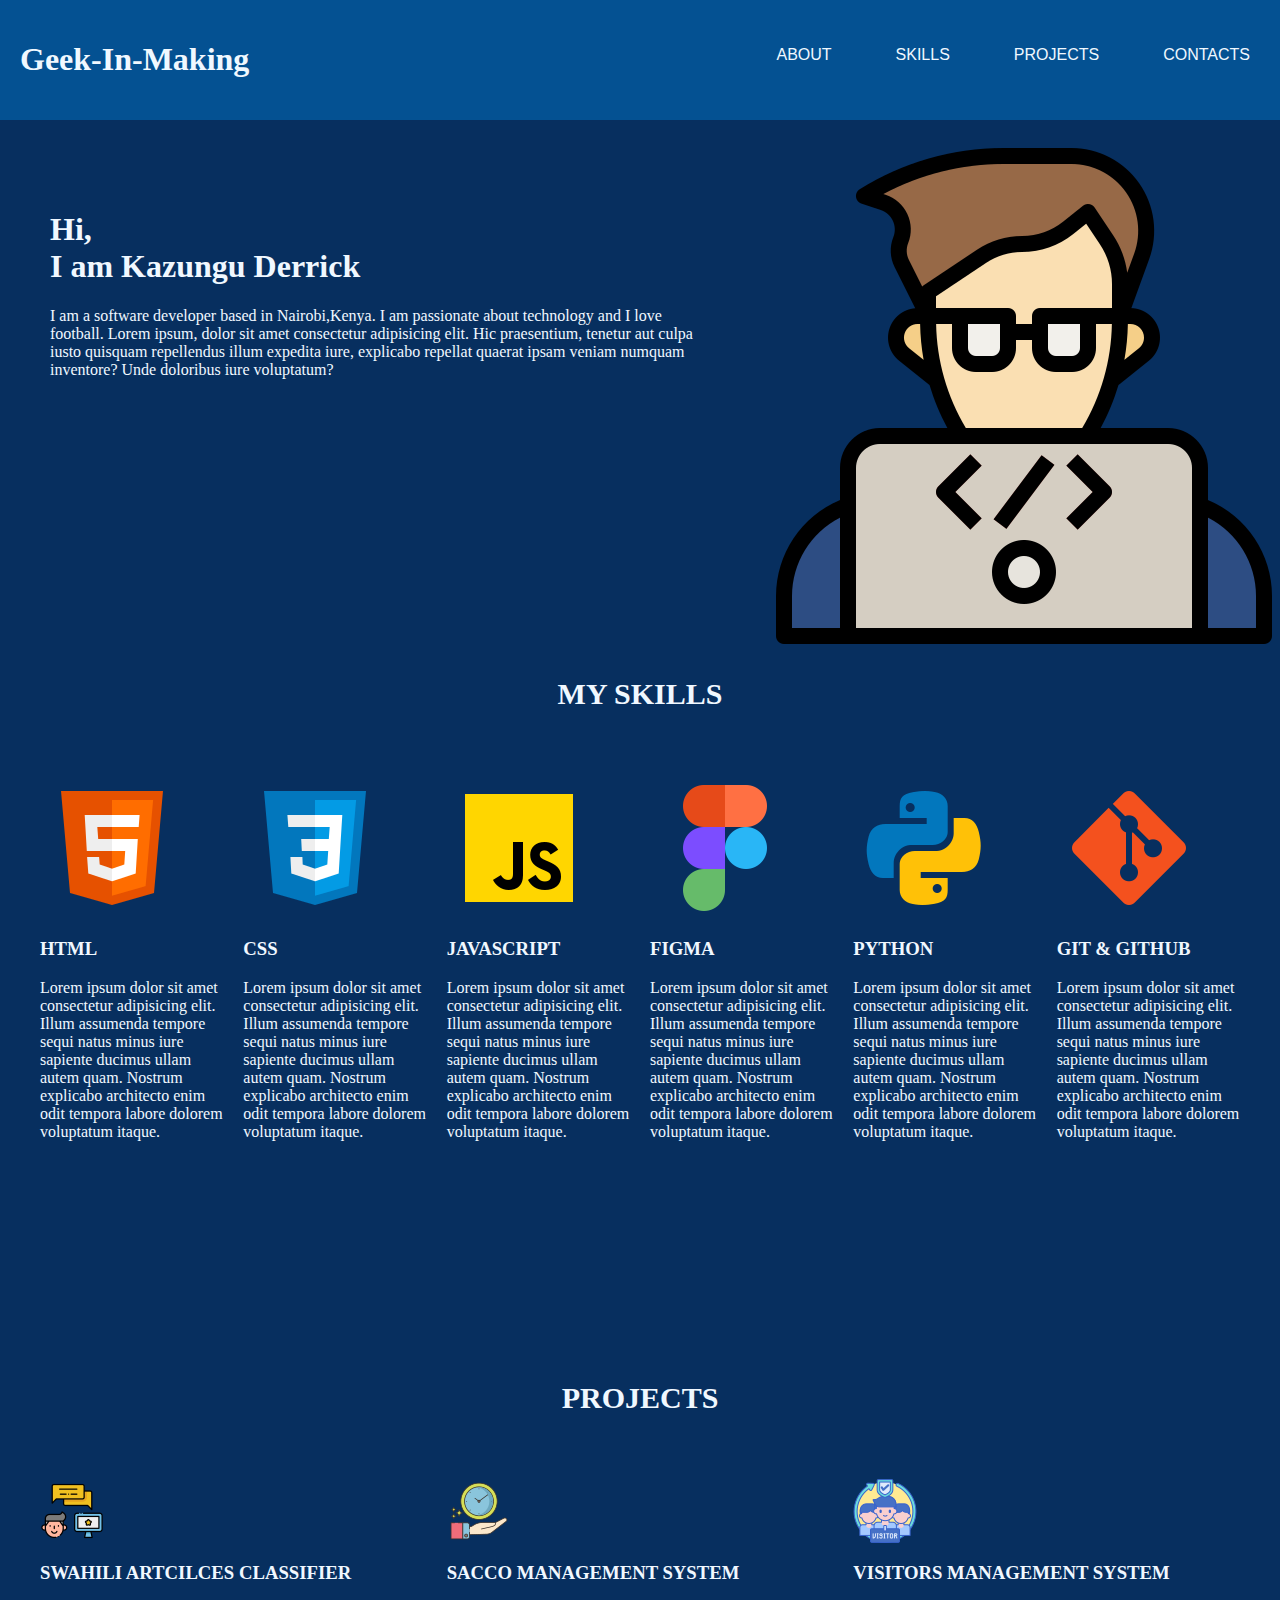
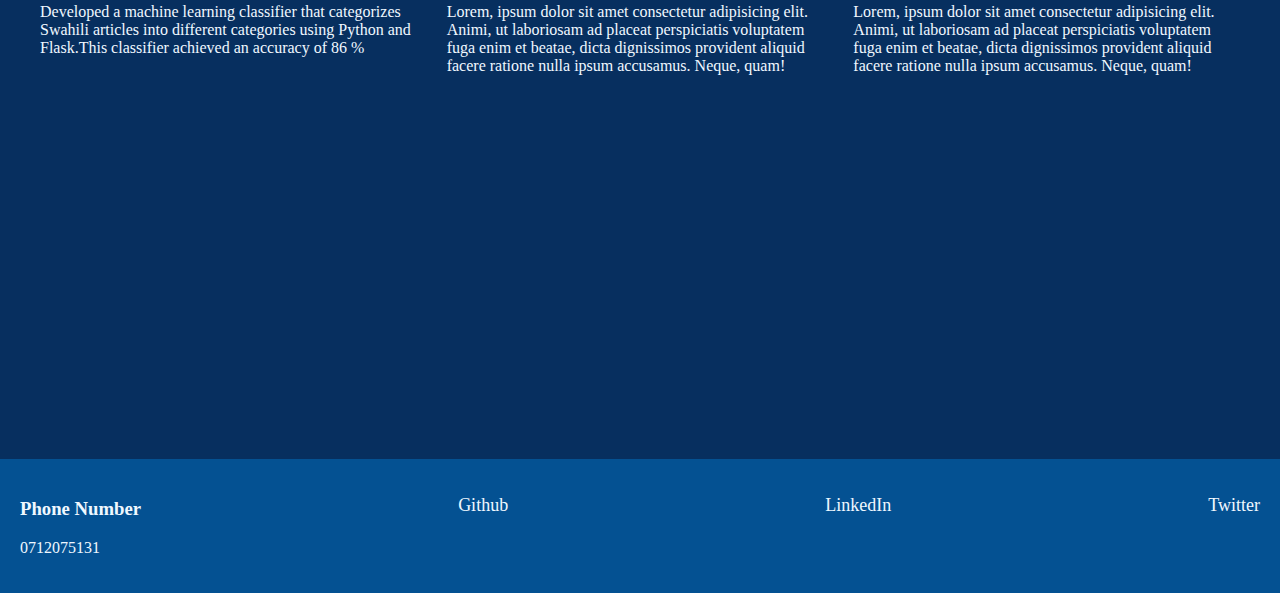
==== commit b4e61379: "add and style contacts section" ====
--- a/index.html
+++ b/index.html
@@ -90,7 +90,7 @@
         <div class="project">
             <img src="./assets/icons8-natural-language-processing-64.png" alt="NLP">
             <h3>SWAHILI ARTCILCES CLASSIFIER</h3>
-            <p>Lorem, ipsum dolor sit amet consectetur adipisicing elit. Animi, ut laboriosam ad placeat perspiciatis voluptatem fuga enim et beatae, dicta dignissimos provident aliquid facere ratione nulla ipsum accusamus. Neque, quam!</p>
+            <p>Developed a machine learning classifier that categorizes Swahili articles into different categories using Python and Flask.This classifier achieved an accuracy of 86 %</p>
         </div>
         <div class="project">
             <img src="./assets/icons8-savings-64.png" alt="NLP">
@@ -108,6 +108,22 @@
 
 <!-- contacts section -->
     <section id="contacts">
+        <div class="contact">
+            <h3>Phone Number</h3>
+            <p>0712075131</p>
+        </div>
+        <div class="contact">
+            <!-- <h3>Github</h3> -->
+            <p><a href="https://github.com/Kazungu1">Github</a></p>
+        </div>
+        <div class="contact">
+            <!-- <h3>LinkedIn/h3> -->
+            <p><a href="https://www.linkedin.com/in/derrick-kazungu-6233511a5/">LinkedIn</a></p>
+        </div>
+        <div class="contact">
+            <!-- <h3>Twitter</h3> -->
+            <p><a href="https://twitter.com/kazungu_derick1">Twitter</a></p>
+        </div>
 
 
     </section>
--- a/assets/style.css
+++ b/assets/style.css
@@ -14,7 +14,7 @@
     justify-content: space-between;
     width: 100%;
     z-index: 1;
-    background-color: #045192
+    background-color: #045192;
 }
 
 nav>.name {
@@ -67,11 +67,15 @@
      width: 100%;
      width: auto;
  }
+ #projects-section{
+     margin: top -30px;;
+ }
  .my-projects{
     display: flex;
-    justify-content: space-around;
-    align-items: center;
+    justify-content: space-between;
+    /* align-items: center; */
     padding: 30px;
+    margin-top: 10px;
     
  }
  #projects-section  .project{
@@ -80,4 +84,17 @@
     color: black;
     margin: 10px;
     border-radius: 50px;
+ }
+ #contacts{
+     display: flex;
+     justify-content: space-between;
+     background-color:#045192;
+ }
+ #contacts .contact{
+     padding: 20px;
+     /* margin: 20px; */
+ }
+ #contacts .contact a{
+     text-decoration: none;
+     font-size: large;
  }